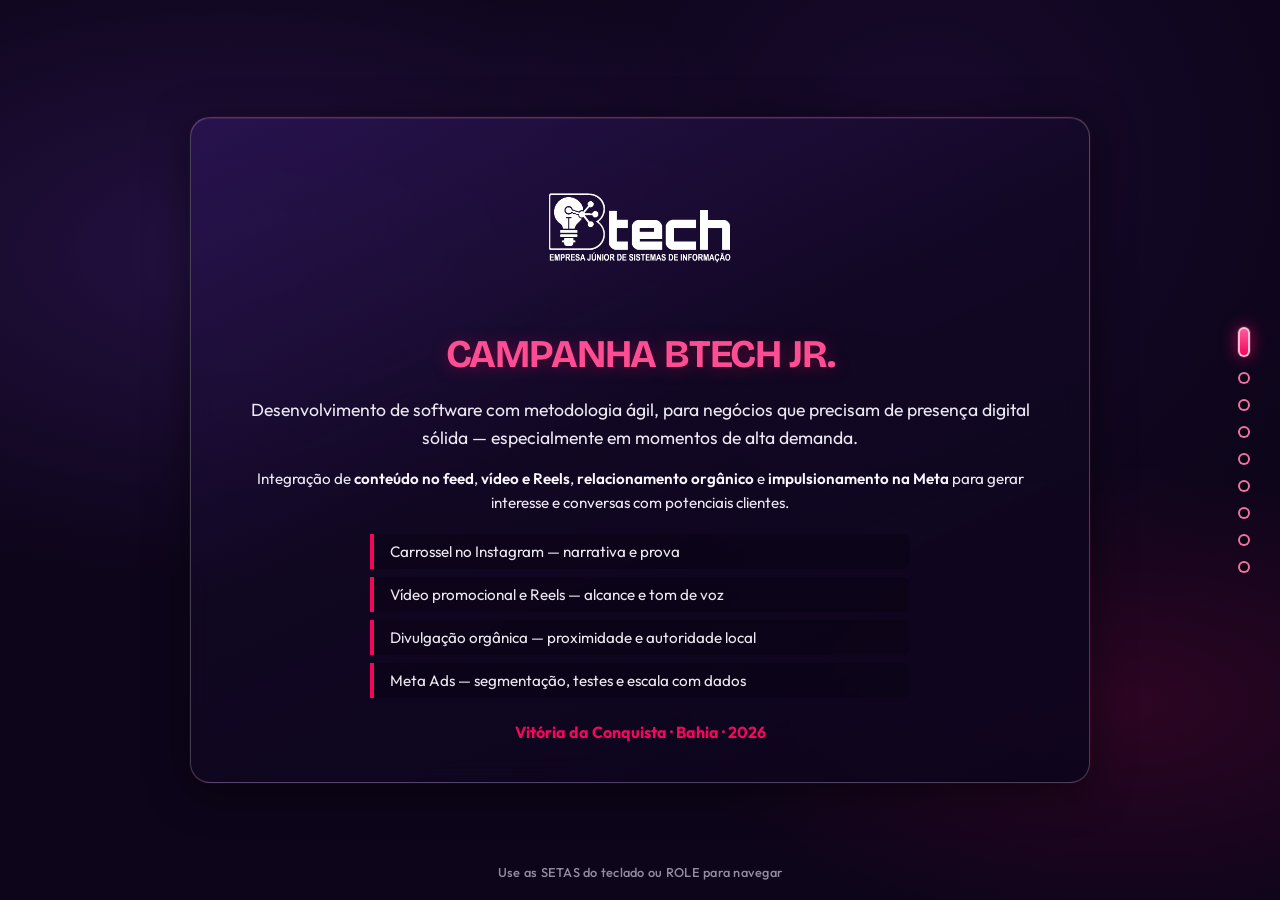
==== index.html @ 51055665 "first commit" ====
<!DOCTYPE html>
<html lang="pt-BR">
<head>
    <meta charset="UTF-8">
    <meta name="viewport" content="width=device-width, initial-scale=1.0">
    <title>BTech Jr. | Campanha Conectando Negócios</title>
    <link rel="preconnect" href="https://fonts.googleapis.com">
    <link rel="preconnect" href="https://fonts.gstatic.com" crossorigin>
    <link href="https://fonts.googleapis.com/css2?family=Bricolage+Grotesque:wght@500;600;700;800&family=Outfit:wght@400;500;600;700&display=swap" rel="stylesheet">
    <link rel="stylesheet" href="styles.css">
</head>
<body>

<div class="bg-glow"></div>

<div class="nav-dots-main" id="mainNav">
    <div class="dot-main active" onclick="goToMainSlide(0)"></div>
    <div class="dot-main" onclick="goToMainSlide(1)"></div>
    <div class="dot-main" onclick="goToMainSlide(2)"></div>
    <div class="dot-main" onclick="goToMainSlide(3)"></div>
    <div class="dot-main" onclick="goToMainSlide(4)"></div>
    <div class="dot-main" onclick="goToMainSlide(5)"></div>
    <div class="dot-main" onclick="goToMainSlide(6)"></div>
    <div class="dot-main" onclick="goToMainSlide(7)"></div>
    <div class="dot-main" onclick="goToMainSlide(8)"></div>
</div>

<div class="main-slider" id="mainSlider">
    <!-- SLIDE 1: HOME -->
    <section class="main-slide active">
        <div class="content-box" style="text-align: center;">
            <img src="images/BTech_LOGOPNG.png" style="width: 250px; margin-bottom: 30px;">
            <h1>Campanha BTech Jr.</h1>
            <p class="slide-lead" style="font-size: 1.1rem;">Desenvolvimento de software com metodologia ágil, para negócios que precisam de presença digital sólida — especialmente em momentos de alta demanda.</p>
            <p class="slide-lead" style="font-size: 0.95rem;">Integração de <strong>conteúdo no feed</strong>, <strong>vídeo e Reels</strong>, <strong>relacionamento orgânico</strong> e <strong>impulsionamento na Meta</strong> para gerar interesse e conversas com potenciais clientes.</p>
            <ul class="campaign-pillars" style="max-width: 540px; margin-left: auto; margin-right: auto;">
                <li>Carrossel no Instagram — narrativa e prova</li>
                <li>Vídeo promocional e Reels — alcance e tom de voz</li>
                <li>Divulgação orgânica — proximidade e autoridade local</li>
                <li>Meta Ads — segmentação, testes e escala com dados</li>
            </ul>
            <div style="margin-top: 24px; color: var(--primary); font-weight: bold;">
                Vitória da Conquista · Bahia · 2026
            </div>
        </div>
    </section>

    <!-- SLIDE 2: INSTAGRAM -->
    <section class="main-slide">
        <div class="content-box content-box--wide">
            <h2>Post no feed (carrossel)</h2>
            <p class="slide-lead" style="text-align: center;">Hook em <strong>data comercial</strong> (pico de acessos) + promessa de <strong>confiabilidade</strong> + CTA para bio / contato.</p>
            <div class="slide-split">
                <div class="slide-split__text">
                    <h3>Por que carrossel?</h3>
                    <p class="slide-lead" style="font-size: 0.9rem;">Educar em sequência (problema → risco → solução → prova) e aumentar tempo de permanência no post — sinal positivo para o algoritmo.</p>
                    <h3>Legenda</h3>
                    <div class="caption-scroll">
                        <p>A tecnologia deve ser uma ponte, nunca uma barreira.</p>
                        <p>No Dia das Mães, o fluxo de acessos aumenta e a expectativa dos clientes está no topo. Se o seu sistema trava ou a experiência do usuário é confusa, você não perde apenas uma venda; você perde a chance de fidelizar.</p>
                        <p>Na BTech Jr., aplicamos metodologias ágeis e tecnologias de ponta para garantir que sua plataforma seja tão sólida quanto o compromisso que você tem com seus clientes.</p>
                        <p>Não espere o &quot;erro 404&quot; acontecer para pensar na sua infraestrutura. O momento de escalar é agora.</p>
                        <p>Clique no link da nossa bio e descubra como podemos levar sua empresa para o próximo nível.</p>
                    </div>
                    <div class="hashtags">
                        <span class="hashtag">#BTechJr</span>
                        <span class="hashtag">#DiaDasMães</span>
                        <span class="hashtag">#DesenvolvimentoDeSoftware</span>
                        <span class="hashtag">#TechBahia</span>
                        <span class="hashtag">#Inovação</span>
                        <span class="hashtag">#SoftwareEngineering</span>
                        <span class="hashtag">#VitoriaDaConquista</span>
                        <span class="hashtag">#TI</span>
                        <span class="hashtag">#MobileDevelopment</span>
                    </div>
                </div>
                <div class="slide-split__mock">
                    <div class="insta-container">
                        <div class="insta-header">
                            <div class="insta-avatar">
                                <img class="insta-avatar__image" src="images/BTech_avatar.png" alt="BTech avatar">
                            </div> btechjr
                        </div>
                        <div class="insta-carousel" id="instaCarousel" aria-roledescription="carrossel">
                            <div class="insta-slides" id="instaSlides">
                                <div class="insta-slide">
                                    <img class="insta-slide__image" src="images/btech_post_1.png" alt="Post 1" draggable="false">
                                </div>
                                <div class="insta-slide">
                                    <img class="insta-slide__image" src="images/btech_post_2.png" alt="Post 2" draggable="false">
                                </div>
                                <div class="insta-slide">
                                    <img class="insta-slide__image" src="images/btech_post_3.png" alt="Post 3" draggable="false">
                                </div>
                                <div class="insta-slide">
                                    <img class="insta-slide__image" src="images/btech_post_4.png" alt="Post 4" draggable="false">
                                </div>
                            </div>
                        </div>
                        <div class="insta-dots" id="instaDots">
                            <div class="insta-dot active"></div>
                            <div class="insta-dot"></div>
                            <div class="insta-dot"></div>
                            <div class="insta-dot"></div>
                        </div>
                        <div class="insta-footer">
                            <strong>btechjr_</strong> A tecnologia deve ser uma ponte... <button type="button" class="btn-read-more">Ler mais</button>
                        </div>
                    </div>
                </div>
            </div>
        </div>
    </section>

    <!-- SLIDE 3: VÍDEO + REELS (estratégia) -->
    <section class="main-slide">
        <div class="content-box content-box--wide">
            <h2>Vídeo promocional e Reels</h2>
            <p class="slide-lead" style="text-align: center;">No dia a dia da campanha costuma ser <strong>uma peça ou outra</strong> por vez — mas as duas conversam com o mesmo posicionamento: vídeo institucional para <strong>alcance e credibilidade</strong>; Reels para <strong>descoberta e tom humano</strong> no feed. Abaixo, formato e produção; o <strong>roteiro cena a cena da peça em vídeo</strong> está nos dois slides seguintes.</p>
            <div class="grid-cards">
                <div class="tech-card">
                    <span class="label">Vídeo (peça)</span>
                    <p><strong>Objetivo:</strong> alcançar potenciais clientes e gerar interesse. Cortes rápidos (15–45s), VO claro, tom profissional. <strong>Formatos:</strong> 9:16 (Reels/TikTok) ou horizontal para anúncios e In-Stream na Meta — mesma narrativa, adaptada ao canal.</p>
                </div>
                <div class="tech-card">
                    <span class="label">Áudio (peça)</span>
                    <p>Trilha lo-fi ou futurista em volume baixo; <strong>legendas queimadas</strong> (boa parte da audiência assiste sem som).</p>
                </div>
                <div class="tech-card">
                    <span class="label">Reels (orgânico)</span>
                    <p><strong>Objetivo:</strong> descontração, prova social e algoritmo. Pautas: &quot;3 sinais de que seu site precisa de manutenção&quot;, &quot;POV: você pediu um MVP na EJ&quot;, antes/depois (com autorização). Celular, boa luz, cortes a cada 1–2s, texto na tela; CTA: &quot;comenta SITE&quot; ou link na bio.</p>
                </div>
                <div class="tech-card">
                    <span class="label">Inspirações (ritmo e edição)</span>
                    <p class="link-ref__list" style="margin: 0;">
                        <a class="link-ref" href="https://vt.tiktok.com/ZS9mdr1Pt/">https://vt.tiktok.com/ZS9mdr1Pt/</a> ·
                        <a class="link-ref" href="https://vt.tiktok.com/ZS9mdTunR/">https://vt.tiktok.com/ZS9mdTunR/</a> ·
                        <a class="link-ref" href="https://vt.tiktok.com/ZS9mdfmhP/">https://vt.tiktok.com/ZS9mdfmhP/</a> ·
                        <a class="link-ref" href="https://vt.tiktok.com/ZS9mdFJj8/">https://vt.tiktok.com/ZS9mdFJj8/</a>
                    </p>
                </div>
            </div>
        </div>
    </section>

    <!-- SLIDE 4: ROTEIRO VÍDEO — PARTE 1 -->
    <section class="main-slide">
        <div class="content-box content-box--wide">
            <h2>Roteiro do vídeo promocional</h2>
            <p class="slide-lead" style="text-align: center;">Parte 1 de 2 — <strong>narração (VO)</strong> e <strong>direção de imagem</strong> por cena.</p>
            <h3>Abertura à proposta</h3>
            <div class="script-list">
                <div class="script-step"><strong>Inspiração</strong> <em>VO:</em> &quot;Todo grande negócio começa com uma boa ideia.&quot; — <em>Imagem:</em> momento de inspiração; trabalho manual sendo realizado (papel, rabiscos, gestos de planejamento).</div>
                <div class="script-step"><strong>Execução e base técnica</strong> <em>VO:</em> &quot;O segredo para o sucesso está na execução, na arquitetura da informação e na qualidade do código que sustenta a sua aplicação.&quot; — <em>Imagem:</em> ambiente de trabalho moderno e claro, com elemento digital que sugere o surgimento de um grande projeto (wireframe, diagrama ou interface em evolução).</div>
                <div class="script-step"><strong>Proposta BTech Jr. (VO)</strong> &quot;Na BTech Jr., ajudamos a transformar projetos complexos em soluções digitais simples, escaláveis e de alta performance.&quot;</div>
                <div class="script-step"><strong>Proposta BTech Jr. (imagem)</strong> Foco em tecnologia e estrutura de software: código limpo, organizado e estruturado em tela de computador atual; sensação de robustez e segurança. Mostrar site, lojinha virtual ou projeto realizado pela empresa; em seguida, metáfora de &quot;descomplicar&quot; — notebook com sistema interativo, gráficos limpos e fáceis de usar.</div>
                <div class="script-step"><strong>Processo e equipe</strong> <em>VO:</em> &quot;Desde o planejamento estratégico e definição da arquitetura até a fase de testes contínuos,&quot; — <em>Imagem:</em> equipe em ambiente colaborativo (escritório ou espaço de inovação), sorrindo; reunião de planejamento e alinhamento.</div>
            </div>
        </div>
    </section>

    <!-- SLIDE 5: ROTEIRO VÍDEO — PARTE 2 -->
    <section class="main-slide">
        <div class="content-box content-box--wide">
            <h2>Roteiro do vídeo promocional</h2>
            <p class="slide-lead" style="text-align: center;">Parte 2 de 2 — <strong>multiplataforma, CTA e legenda</strong> para publicação.</p>
            <h3>Fechamento</h3>
            <div class="script-list">
                <div class="script-step"><strong>Multiplataforma</strong> <em>VO:</em> &quot;Nossa equipe está preparada para garantir que seu projeto funcione perfeitamente em múltiplos dispositivos.&quot; — <em>Imagem:</em> notebook, tablet e smartphone lado a lado, com o mesmo aplicativo, design limpo e adaptado a cada tela.</div>
                <div class="script-step"><strong>Urgência e convite</strong> <em>VO:</em> &quot;O futuro do seu negócio não pode esperar! Dê o próximo passo rumo à inovação e otimize sua gestão.&quot; — <em>Imagem:</em> equipe reunida chamando o público (olhar para câmera, gesto de convite).</div>
                <div class="script-step"><strong>CTA final</strong> <em>VO:</em> &quot;Clique em Saiba Mais e fale com a BTech Jr. hoje mesmo!&quot; — <em>Imagem:</em> logo BTech Jr. em transição enquanto a imagem da equipe sai em fade.</div>
            </div>
            <h3>Legenda (postagem do vídeo)</h3>
            <div class="caption-scroll">
                <p>Dê o próximo passo rumo à inovação. Entre em contato com a gente pelo Direct ou clique em Saiba Mais e faça seu orçamento sem compromisso!</p>
                <p><strong>BTech Jr.</strong> — Soluções em Sistemas de Informação que impulsionam o seu negócio.</p>
            </div>
        </div>
    </section>

    <!-- SLIDE 6: DIVULGAÇÃO SEM INVESTIMENTO -->
    <section class="main-slide">
        <div class="content-box content-box--wide">
            <h2>Divulgação sem mídia paga</h2>
            <p class="slide-lead" style="text-align: center;">Foco em <strong>consistência</strong>, <strong>relacionamento</strong> e <strong>autoridade local</strong> — canais que a EJ já controla.</p>
            <div class="grid-cards">
                <div class="tech-card">
                    <span class="label">Instagram &amp; WhatsApp</span>
                    <p>Stories diários (bastidores, dúvidas, enquetes). Lista de transmissão ou grupo de clientes potenciais com opt-in. Resposta rápida no WhatsApp da EJ.</p>
                </div>
                <div class="tech-card">
                    <span class="label">Parcerias</span>
                    <p>Sebrae, incubadoras, professores, comunidades tech (Discord/Meetups). Indicação cruzada com outras EJs não concorrentes.</p>
                </div>
                <div class="tech-card">
                    <span class="label">Prova + SEO local</span>
                    <p>Cases com métricas (tempo de carregamento, conversão). Google Perfil de Empresa com fotos, serviços e link. Artigo no Medium/LinkedIn com problema→solução.</p>
                </div>
                <div class="tech-card">
                    <span class="label">Outbound leve</span>
                    <p>DM ou e-mail personalizado para negócios locais com site desatualizado — uma linha de dor + convite para diagnóstico gratuito de 15 minutos (limite de vagas).</p>
                </div>
            </div>
        </div>
    </section>

    <!-- SLIDE 7: TRÁFEGO PAGO (META) — PLANEJAMENTO -->
    <section class="main-slide">
        <div class="content-box content-box--wide">
            <h2>Tráfego pago — Meta Ads</h2>
            <p class="slide-lead" style="text-align: center;">Parte 1 de 2 · Plataforma: <strong>Meta</strong> (Facebook + Instagram) por segmentação fina e hábito de donos de negócio consumirem rede social.</p>
            <h3>Quem, o quê e quanto investir</h3>
            <div class="meta-kpi-row">
                <div class="tech-card">
                    <span class="label">Público-alvo</span>
                    <p>Empresários, empreendedores e empresas que precisam fortalecer presença digital (com ou sem site). <strong>Idade:</strong> 23–55 anos (teste A com 25–40). <strong>Geo:</strong> Bahia, prioridade Vitória da Conquista + raio de 40 km.</p>
                </div>
                <div class="tech-card">
                    <span class="label">Objetivo no Meta Ads Manager</span>
                    <p><strong>Escolha principal desta campanha:</strong> objetivo <strong>Leads</strong> — formulário instantâneo da Meta ou lead ads equivalente, para captar contato dentro do ecossistema e medir CPL com clareza.</p>
                    <p style="margin-top: 0.65rem;"><strong>Teste complementar (opcional):</strong> duplicar o conjunto com objetivo <strong>Tráfego</strong> apontando para WhatsApp ou página de destino, comparando custo por conversa iniciada vs. CPL do formulário.</p>
                </div>
                <div class="tech-card">
                    <span class="label">Segmentação</span>
                    <p>Interesses: empreendedorismo, pequenas empresas, marketing digital, gestão empresarial. Comportamentos: engajamento com negócios, tecnologia ou compras online (refinar após 1ª leva de dados).</p>
                </div>
                <div class="tech-card">
                    <span class="label">Investimento</span>
                    <p>Fase de aprendizado: <strong>R$ 10 a R$ 20/dia</strong> (7–14 dias). Depois, realocar verba para o anúncio/plano de público vencedor.</p>
                </div>
            </div>
        </div>
    </section>

    <!-- SLIDE 8: TRÁFEGO PAGO (META) — MÉTRICAS E COPY -->
    <section class="main-slide">
        <div class="content-box content-box--wide">
            <h2>Tráfego pago — Meta Ads</h2>
            <p class="slide-lead" style="text-align: center;">Parte 2 de 2 · <strong>Mensuração</strong>, <strong>otimização</strong> e <strong>testes de anúncio</strong>.</p>
            <h3>Acompanhamento e ajuste</h3>
            <div class="meta-kpi-row">
                <div class="tech-card">
                    <span class="label">Métricas</span>
                    <p><strong>CPL</strong> e <strong>taxa de conversão</strong> do lead · <strong>CPC</strong> (faixa típica R$ 0,40–6,00 conforme leilão) · <strong>CTR</strong> · <strong>CPM</strong> (R$ 8–50) · Frequência · Qualidade do ranking.</p>
                </div>
                <div class="tech-card">
                    <span class="label">Otimização</span>
                    <p>Teste <strong>A/B</strong> de criativo e primeira linha de texto; duplicar conjuntos com uma variável por vez; pausar combinações com CPL acima da meta.</p>
                </div>
            </div>
            <h3>Anúncios A/B (copy)</h3>
            <div class="ab-grid">
                <div class="ab-box">
                    <h3>Versão A</h3>
                    <p>Sua empresa ainda não tem site?<br>Você pode estar perdendo clientes todos os dias.<br>Fale com a gente e leve seu negócio para o digital.</p>
                </div>
                <div class="ab-box">
                    <h3>Versão B</h3>
                    <p>Tenha um site profissional e aumente suas vendas.<br>Atraia mais clientes e fortaleça sua empresa online.<br>Clique e fale com um especialista.</p>
                </div>
            </div>
        </div>
    </section>

    <!-- SLIDE 9: FECHAMENTO -->
    <section class="main-slide">
        <div class="content-box content-box--wide" style="text-align: center;">
            <h2>Por que este plano impulsiona a BTech Jr.</h2>
            <p class="slide-lead" style="max-width: 640px; margin-left: auto; margin-right: auto;">A BTech Jr. precisa <strong>aparecer para quem contrata software</strong> e <strong>transformar interesse em conversa comercial</strong>. Este planejamento integra os canais para que a divulgação não fique solta — cada peça reforça a outra até o funil de vendas.</p>
            <div class="grid-cards" style="margin-top: 8px; text-align: left;">
                <div class="tech-card">
                    <span class="label">Marca e confiança</span>
                    <p>O carrossel educa sobre dor real (picos de demanda, sistemas estáveis) e posiciona a BTech Jr. como quem entende operação — <strong>autoridade</strong> antes do orçamento.</p>
                </div>
                <div class="tech-card">
                    <span class="label">Alcance e frequência</span>
                    <p>Vídeo e Reels ampliam descoberta e humanizam a equipe; o orgânico mantém a marca <strong>visível entre impulsionamentos</strong>, sem depender só de mídia paga.</p>
                </div>
                <div class="tech-card">
                    <span class="label">Público certo</span>
                    <p>A Meta entrega a mensagem a <strong>empreendedores e negócios</strong> na Bahia e na região, com segmentação e teste A/B — menos dispersão, mais gente com perfil de compra.</p>
                </div>
                <div class="tech-card">
                    <span class="label">Resultado mensurável</span>
                    <p>Objetivo de anúncio, verba de teste e métricas (CPL, CPC, CTR, CPM) permitem <strong>ver o que gera lead</strong>, cortar o que não performa e <strong>reinvestir no que alimenta o funil de vendas</strong>.</p>
                </div>
            </div>
            <p class="slide-lead" style="max-width: 620px; margin: 20px auto 0; font-size: 0.92rem;">Em conjunto: <strong>mais exposição qualificada</strong>, mensagem coerente em todos os pontos de contato e decisões baseadas em dado — o caminho mais direto entre <strong>divulgação consistente</strong> e <strong>oportunidades que podem fechar negócio</strong> para a BTech Jr.</p>
            <div style="margin-top: 28px;">
                <button type="button" class="btn-primary" onclick="goToMainSlide(0)">Voltar ao início</button>
            </div>
        </div>
    </section>
</div>

<div class="hint">Use as SETAS do teclado ou ROLE para navegar</div>

<script src="main.js" defer></script>

</body>
</html>
---- styles.css ----
:root {
    /* Marca (solicitado) */
    --primary: #F2075D;
    --secondary: #BF0449;
    --dark-deep: #0D051A;
    --dark-surface: #230E40;
    --white: #FFFFFF;
    --gray: #262626;
    --accent-glow: rgba(242, 7, 93, 0.45);
    /* Contraste: títulos um pouco mais claros sobre fundo escuro */
    --heading-color: #ff4d94;
    --text-bright: #faf7ff;
    --text-body: rgba(250, 247, 255, 0.94);
    --text-muted: rgba(250, 247, 255, 0.78);
    --text-dim: rgba(230, 224, 245, 0.62);
    --border-subtle: rgba(255, 255, 255, 0.14);
    --border-strong: rgba(255, 255, 255, 0.22);
    --border-accent: rgba(242, 7, 93, 0.55);
    --surface-panel: rgba(18, 8, 36, 0.78);
    --surface-card: rgba(10, 4, 22, 0.58);
    --font-display: "Bricolage Grotesque", system-ui, sans-serif;
    --font-body: "Outfit", system-ui, sans-serif;
    --font-ui: system-ui, -apple-system, "Segoe UI", Roboto, sans-serif;
}

* {
    margin: 0;
    padding: 0;
    box-sizing: border-box;
}

body {
    font-family: var(--font-body);
    font-weight: 400;
    font-feature-settings: "kern" 1, "liga" 1;
    background-color: var(--dark-deep);
    color: var(--text-body);
    overflow: hidden; /* Fixa a tela para o slider */
}

/* --- Background Animado --- */
.bg-glow {
    position: fixed;
    top: 0; left: 0; width: 100%; height: 100%;
    background:
        radial-gradient(ellipse 90% 70% at 18% 28%, rgba(55, 26, 98, 0.55) 0%, transparent 52%),
        radial-gradient(ellipse 75% 55% at 88% 78%, rgba(242, 7, 93, 0.14) 0%, transparent 48%),
        radial-gradient(circle at 72% 18%, rgba(35, 14, 64, 0.5) 0%, transparent 38%),
        var(--dark-deep);
    z-index: -1;
}

/* --- Estrutura do Slider Principal --- */
.main-slider {
    height: 100vh;
    width: 100%;
    display: flex;
    transition: transform 0.8s cubic-bezier(0.85, 0, 0.15, 1);
}

.main-slide {
    min-width: 100%;
    height: 100vh;
    display: flex;
    align-items: center;
    justify-content: center;
    padding: 40px;
    position: relative;
}

/* --- Navegação Lateral --- */
.nav-dots-main {
    position: fixed;
    right: 30px;
    top: 50%;
    transform: translateY(-50%);
    display: flex;
    flex-direction: column;
    gap: 15px;
    z-index: 100;
}

.dot-main {
    width: 12px;
    height: 12px;
    border: 2px solid rgba(255, 119, 176, 0.95);
    background: rgba(0, 0, 0, 0.35);
    border-radius: 50%;
    cursor: pointer;
    transition:
        transform 0.3s cubic-bezier(0.22, 1, 0.36, 1),
        box-shadow 0.3s ease,
        background 0.3s ease,
        border-color 0.3s ease,
        height 0.3s ease,
        border-radius 0.3s ease;
    box-shadow: 0 0 0 1px rgba(0, 0, 0, 0.4);
}

.dot-main:hover {
    transform: scale(1.2);
    border-color: rgba(255, 200, 220, 1);
    box-shadow: 0 0 14px rgba(242, 7, 93, 0.45);
}

.dot-main.active {
    background: linear-gradient(180deg, #ff5a9e 0%, var(--primary) 100%);
    border-color: rgba(255, 200, 220, 0.95);
    box-shadow: 0 0 16px rgba(242, 7, 93, 0.75), 0 0 0 1px rgba(255, 255, 255, 0.15);
    height: 30px;
    border-radius: 10px;
}

/* --- Estilização de Conteúdo --- */
.content-box {
    background: linear-gradient(
        155deg,
        rgba(42, 20, 82, 0.88) 0%,
        var(--surface-panel) 45%,
        rgba(12, 5, 28, 0.9) 100%
    );
    backdrop-filter: blur(14px);
    -webkit-backdrop-filter: blur(14px);
    padding: 40px;
    border-radius: 20px;
    border: 1px solid var(--border-strong);
    box-shadow:
        0 8px 40px rgba(0, 0, 0, 0.5),
        inset 0 1px 0 rgba(255, 255, 255, 0.08),
        0 0 0 1px rgba(242, 7, 93, 0.12);
    max-width: 900px;
    width: 100%;
    opacity: 0;
    transform: translateY(30px);
    transition:
        opacity 0.6s 0.35s ease-out,
        transform 0.65s 0.35s cubic-bezier(0.22, 1, 0.36, 1),
        box-shadow 0.3s ease,
        border-color 0.3s ease;
}

.main-slide.active .content-box:hover {
    border-color: rgba(255, 255, 255, 0.28);
    box-shadow:
        0 12px 48px rgba(0, 0, 0, 0.55),
        inset 0 1px 0 rgba(255, 255, 255, 0.1),
        0 0 0 1px rgba(242, 7, 93, 0.22);
}

.main-slide.active .content-box {
    opacity: 1;
    transform: translateY(0);
}

/* --- Animações: entrada ao ativar o slide + vida nos hovers --- */
@keyframes revealUp {
    from {
        opacity: 0;
        transform: translateY(18px);
    }
    to {
        opacity: 1;
        transform: translateY(0);
    }
}

@keyframes revealTitle {
    from {
        opacity: 0;
        transform: translateY(14px) scale(0.98);
    }
    to {
        opacity: 1;
        transform: translateY(0) scale(1);
    }
}

@keyframes revealPop {
    from {
        opacity: 0;
        transform: translateY(20px) scale(0.94);
    }
    to {
        opacity: 1;
        transform: translateY(0) scale(1);
    }
}

.main-slide.active .content-box > h1,
.main-slide.active .content-box > h2 {
    animation: revealTitle 0.65s cubic-bezier(0.22, 1, 0.36, 1) both;
    animation-delay: 0.06s;
}

.main-slide.active .content-box > p,
.main-slide.active .content-box > ul {
    animation: revealUp 0.58s cubic-bezier(0.22, 1, 0.36, 1) both;
}

.main-slide.active .content-box > img:first-child {
    animation: revealPop 0.72s cubic-bezier(0.22, 1, 0.36, 1) both;
    animation-delay: 0.04s;
}

.main-slide.active .content-box > *:nth-child(1):not(h1):not(h2):not(img) { animation-delay: 0.1s; }
.main-slide.active .content-box > *:nth-child(2):not(h1):not(h2):not(img) { animation-delay: 0.16s; }
.main-slide.active .content-box > *:nth-child(3):not(h1):not(h2):not(img) { animation-delay: 0.22s; }
.main-slide.active .content-box > *:nth-child(4) { animation-delay: 0.28s; }
.main-slide.active .content-box > *:nth-child(5) { animation-delay: 0.34s; }
.main-slide.active .content-box > *:nth-child(6) { animation-delay: 0.4s; }
.main-slide.active .content-box > *:nth-child(7) { animation-delay: 0.46s; }
.main-slide.active .content-box > *:nth-child(8) { animation-delay: 0.52s; }

.main-slide.active .content-box > h3 {
    animation: revealUp 0.52s cubic-bezier(0.22, 1, 0.36, 1) both;
    animation-delay: 0.36s;
}

.main-slide.active .grid-cards .tech-card,
.main-slide.active .meta-kpi-row .tech-card {
    animation: revealUp 0.52s cubic-bezier(0.22, 1, 0.36, 1) both;
}

.main-slide.active .grid-cards .tech-card:nth-child(1),
.main-slide.active .meta-kpi-row .tech-card:nth-child(1) { animation-delay: 0.2s; }
.main-slide.active .grid-cards .tech-card:nth-child(2),
.main-slide.active .meta-kpi-row .tech-card:nth-child(2) { animation-delay: 0.26s; }
.main-slide.active .grid-cards .tech-card:nth-child(3),
.main-slide.active .meta-kpi-row .tech-card:nth-child(3) { animation-delay: 0.32s; }
.main-slide.active .grid-cards .tech-card:nth-child(4),
.main-slide.active .meta-kpi-row .tech-card:nth-child(4) { animation-delay: 0.38s; }
.main-slide.active .grid-cards .tech-card:nth-child(5),
.main-slide.active .meta-kpi-row .tech-card:nth-child(5) { animation-delay: 0.44s; }
.main-slide.active .grid-cards .tech-card:nth-child(6),
.main-slide.active .meta-kpi-row .tech-card:nth-child(6) { animation-delay: 0.5s; }

.main-slide.active .ab-grid .ab-box {
    animation: revealUp 0.52s cubic-bezier(0.22, 1, 0.36, 1) both;
}

.main-slide.active .ab-grid .ab-box:nth-child(1) { animation-delay: 0.24s; }
.main-slide.active .ab-grid .ab-box:nth-child(2) { animation-delay: 0.32s; }

.main-slide.active .script-list .script-step {
    animation: revealUp 0.48s cubic-bezier(0.22, 1, 0.36, 1) both;
}

.main-slide.active .script-list .script-step:nth-child(1) { animation-delay: 0.18s; }
.main-slide.active .script-list .script-step:nth-child(2) { animation-delay: 0.24s; }
.main-slide.active .script-list .script-step:nth-child(3) { animation-delay: 0.3s; }
.main-slide.active .script-list .script-step:nth-child(4) { animation-delay: 0.36s; }
.main-slide.active .script-list .script-step:nth-child(5) { animation-delay: 0.42s; }
.main-slide.active .script-list .script-step:nth-child(6) { animation-delay: 0.48s; }
.main-slide.active .script-list .script-step:nth-child(7) { animation-delay: 0.54s; }
.main-slide.active .script-list .script-step:nth-child(8) { animation-delay: 0.6s; }
.main-slide.active .script-list .script-step:nth-child(9) { animation-delay: 0.66s; }
.main-slide.active .script-list .script-step:nth-child(10) { animation-delay: 0.72s; }

.main-slide.active .campaign-pillars li {
    animation: revealUp 0.5s cubic-bezier(0.22, 1, 0.36, 1) both;
}

.main-slide.active .campaign-pillars li:nth-child(1) { animation-delay: 0.14s; }
.main-slide.active .campaign-pillars li:nth-child(2) { animation-delay: 0.2s; }
.main-slide.active .campaign-pillars li:nth-child(3) { animation-delay: 0.26s; }
.main-slide.active .campaign-pillars li:nth-child(4) { animation-delay: 0.32s; }

.main-slide.active .slide-split__text > * {
    animation: revealUp 0.52s cubic-bezier(0.22, 1, 0.36, 1) both;
}

.main-slide.active .slide-split__text > *:nth-child(1) { animation-delay: 0.12s; }
.main-slide.active .slide-split__text > *:nth-child(2) { animation-delay: 0.18s; }
.main-slide.active .slide-split__text > *:nth-child(3) { animation-delay: 0.24s; }
.main-slide.active .slide-split__text > *:nth-child(4) { animation-delay: 0.3s; }
.main-slide.active .slide-split__text > *:nth-child(5) { animation-delay: 0.36s; }

.main-slide.active .slide-split__mock .insta-container {
    animation: revealPop 0.75s cubic-bezier(0.22, 1, 0.36, 1) both;
    animation-delay: 0.2s;
}

.main-slide.active .btn-primary {
    animation: revealUp 0.55s cubic-bezier(0.22, 1, 0.36, 1) both;
    animation-delay: 0.35s;
}

h1, h2 {
    font-family: var(--font-display);
    font-weight: 700;
    color: var(--heading-color);
    text-transform: uppercase;
    margin-bottom: 20px;
    font-size: clamp(1.65rem, 4vw, 2.45rem);
    letter-spacing: -0.03em;
    line-height: 1.12;
    text-shadow: 0 2px 16px rgba(242, 7, 93, 0.35), 0 1px 0 rgba(0, 0, 0, 0.45);
}

h3 {
    font-family: var(--font-body);
    color: var(--text-bright);
    font-size: 1.05rem;
    font-weight: 600;
    margin: 1rem 0 0.5rem;
    text-transform: none;
    letter-spacing: 0.01em;
}

.content-box--wide {
    max-width: 1100px;
}

.slide-lead {
    font-size: 1.05rem;
    line-height: 1.55;
    color: var(--text-body);
    margin-bottom: 1rem;
}

.slide-lead strong {
    color: var(--text-bright);
    font-weight: 600;
}

.campaign-pillars {
    list-style: none;
    margin-top: 1.25rem;
    text-align: left;
}

.campaign-pillars li {
    padding: 0.5rem 0 0.5rem 1rem;
    border-left: 4px solid var(--primary);
    margin-bottom: 0.5rem;
    font-size: 0.95rem;
    color: var(--text-body);
    background: rgba(0, 0, 0, 0.2);
    border-radius: 0 8px 8px 0;
    transition:
        transform 0.3s cubic-bezier(0.22, 1, 0.36, 1),
        padding-left 0.3s ease,
        background 0.3s ease,
        box-shadow 0.3s ease;
}

.campaign-pillars li:hover {
    transform: translateX(6px);
    padding-left: 1.15rem;
    background: rgba(242, 7, 93, 0.12);
    box-shadow: 0 4px 18px rgba(0, 0, 0, 0.25);
}

.slide-split {
    display: flex;
    align-items: flex-start;
    gap: 32px;
    flex-wrap: wrap;
    justify-content: center;
}

.slide-split__text {
    flex: 1 1 320px;
    min-width: 280px;
    text-align: left;
}

.slide-split__mock {
    flex: 0 0 auto;
}

.caption-scroll {
    max-height: min(48vh, 400px);
    overflow-y: auto;
    padding: 16px 18px;
    margin-top: 12px;
    background: rgba(6, 2, 16, 0.72);
    border-radius: 12px;
    border: 1px solid var(--border-strong);
    font-size: 0.88rem;
    line-height: 1.55;
    color: var(--text-bright);
    box-shadow: inset 0 0 0 1px rgba(242, 7, 93, 0.1);
    transition: border-color 0.3s ease, box-shadow 0.3s ease, background 0.3s ease;
}

.caption-scroll:hover {
    border-color: rgba(242, 7, 93, 0.4);
    box-shadow:
        inset 0 0 0 1px rgba(242, 7, 93, 0.2),
        0 0 24px rgba(242, 7, 93, 0.12);
    background: rgba(8, 3, 22, 0.82);
}

.caption-scroll p {
    margin-bottom: 0.75rem;
}

.caption-scroll p:last-child {
    margin-bottom: 0;
}

.hashtags {
    display: flex;
    flex-wrap: wrap;
    gap: 6px;
    margin-top: 12px;
}

.hashtag {
    font-size: 0.72rem;
    font-weight: 600;
    padding: 5px 9px;
    border-radius: 6px;
    background: rgba(242, 7, 93, 0.28);
    color: #ffb8d9;
    border: 1px solid rgba(242, 7, 93, 0.45);
    transition:
        transform 0.3s cubic-bezier(0.22, 1, 0.36, 1),
        background 0.3s ease,
        border-color 0.3s ease,
        box-shadow 0.3s ease;
}

.hashtag:hover {
    transform: translateY(-2px) scale(1.04);
    background: rgba(242, 7, 93, 0.42);
    border-color: rgba(255, 160, 200, 0.75);
    box-shadow: 0 4px 14px rgba(242, 7, 93, 0.25);
}

.script-list {
    text-align: left;
    margin-top: 12px;
}

.script-step {
    margin-bottom: 14px;
    padding: 10px 12px 10px 14px;
    border-left: 4px solid var(--primary);
    font-size: 0.92rem;
    line-height: 1.5;
    color: var(--text-body);
    background: rgba(0, 0, 0, 0.22);
    border-radius: 0 10px 10px 0;
    transition:
        transform 0.3s cubic-bezier(0.22, 1, 0.36, 1),
        border-left-width 0.3s ease,
        box-shadow 0.3s ease,
        background 0.3s ease;
}

.script-step:hover {
    transform: translateX(4px);
    border-left-width: 5px;
    background: rgba(242, 7, 93, 0.1);
    box-shadow: -4px 0 20px rgba(242, 7, 93, 0.12);
}

.script-step strong {
    font-family: var(--font-display);
    display: block;
    margin-bottom: 4px;
    font-size: 0.78rem;
    font-weight: 700;
    text-transform: uppercase;
    letter-spacing: 0.06em;
    color: var(--heading-color);
}

.link-ref__list {
    display: flex;
    flex-wrap: wrap;
    gap: 6px;
}

.link-ref {
    color: var(--text-muted);
    transition: color 0.3s ease, text-decoration-color 0.3s ease;
    font-size: 0.8rem;
    word-break: break-all;
}

.link-ref:hover {
    color: var(--text-bright);
    text-decoration: underline;
    text-decoration-color: rgba(242, 7, 93, 0.65);
    text-underline-offset: 3px;
}

.meta-kpi-row {
    display: grid;
    grid-template-columns: repeat(auto-fit, minmax(200px, 1fr));
    gap: 14px;
    margin-top: 14px;
}

.ab-grid {
    display: grid;
    grid-template-columns: 1fr 1fr;
    gap: 16px;
    margin-top: 16px;
}

@media (max-width: 720px) {
    .ab-grid {
        grid-template-columns: 1fr;
    }
}

.ab-box {
    padding: 16px;
    border-radius: 12px;
    background: var(--surface-card);
    border: 1px solid var(--border-strong);
    font-size: 0.88rem;
    line-height: 1.5;
    text-align: left;
    color: var(--text-body);
    box-shadow: inset 0 1px 0 rgba(255, 255, 255, 0.05);
    transition:
        transform 0.3s cubic-bezier(0.22, 1, 0.36, 1),
        box-shadow 0.3s ease,
        border-color 0.3s ease;
}

.ab-box:hover {
    transform: translateY(-4px);
    border-color: rgba(242, 7, 93, 0.45);
    box-shadow:
        inset 0 1px 0 rgba(255, 255, 255, 0.08),
        0 10px 28px rgba(0, 0, 0, 0.35),
        0 0 0 1px rgba(242, 7, 93, 0.2);
}

.ab-box h3 {
    margin-top: 0;
    color: var(--heading-color);
    font-family: var(--font-display);
    font-weight: 700;
    font-size: 0.95rem;
    text-transform: uppercase;
    letter-spacing: 0.04em;
    text-shadow: 0 1px 8px rgba(242, 7, 93, 0.3);
}

.btn-primary {
    padding: 15px 30px;
    background: linear-gradient(180deg, #ff5a9e 0%, var(--primary) 55%, var(--secondary) 100%);
    border: 1px solid rgba(255, 180, 210, 0.55);
    color: var(--text-bright);
    border-radius: 50px;
    cursor: pointer;
    font-family: var(--font-display);
    font-weight: 700;
    font-size: 0.95rem;
    letter-spacing: 0.06em;
    text-transform: uppercase;
    box-shadow: 0 4px 20px rgba(242, 7, 93, 0.45);
    transition:
        transform 0.3s cubic-bezier(0.22, 1, 0.36, 1),
        filter 0.3s ease,
        box-shadow 0.3s ease;
}

.btn-primary:hover {
    filter: brightness(1.1);
    box-shadow: 0 6px 28px rgba(242, 7, 93, 0.55);
    transform: translateY(-3px) scale(1.02);
}

.btn-primary:active {
    transform: translateY(-1px) scale(0.99);
}

/* --- Mockup Instagram Melhorado --- */
.insta-container {
    width: 320px;
    background: #fff;
    border-radius: 12px;
    overflow: hidden;
    color: #000;
    font-family: var(--font-ui);
    box-shadow: 0 25px 50px rgba(0,0,0,0.5);
    margin: 0 auto;
    transition:
        transform 0.3s cubic-bezier(0.22, 1, 0.36, 1),
        box-shadow 0.3s ease;
}

.insta-container:hover {
    transform: translateY(-6px) scale(1.02);
    box-shadow:
        0 32px 56px rgba(0, 0, 0, 0.55),
        0 0 0 1px rgba(242, 7, 93, 0.2),
        0 0 40px rgba(242, 7, 93, 0.15);
}

.insta-header {
    padding: 10px;
    display: flex;
    align-items: center;
    font-weight: 700;
    font-size: 0.9rem;
}

.insta-avatar {
    width: 32px; height: 32px;
    background: #000;
    border-radius: 50%;
    margin-right: 10px;
    overflow: hidden;
    display: flex;
    align-items: center;
    justify-content: center;
}

.insta-avatar__image {
    width: 100%;
}

.insta-carousel {
    position: relative;
    width: 100%;
    aspect-ratio: 1/1;
    overflow: hidden;
    touch-action: none;
    cursor: grab;
    user-select: none;
    -webkit-user-drag: none;
}

.insta-carousel:active {
    cursor: grabbing;
}

.insta-slides {
    display: flex;
    height: 100%;
    transition: transform 0.3s ease;
}

.insta-slides.is-dragging {
    transition: none;
}

.insta-slide {
    min-width: 100%;
    height: 100%;
    background: #f0f0f0;
    display: flex;
    align-items: center;
    justify-content: center;
    font-size: 0.8rem;
    text-align: center;
    padding: 20px 5px;
}

.insta-slide__image {
    width: 100%;
    filter: brightness(2);
}

.insta-dots {
    display: flex;
    justify-content: center;
    gap: 5px;
    padding: 0 0 5px;
    background: #fff;
}

.insta-dot {
    width: 6px; height: 6px;
    background: #ccc;
    border-radius: 50%;
    transition: transform 0.3s ease, background 0.3s ease, box-shadow 0.3s ease;
    cursor: pointer;
}

.insta-dot:hover {
    transform: scale(1.35);
    background: #aaa;
    box-shadow: 0 0 0 2px rgba(0, 149, 246, 0.35);
}

.insta-dot.active {
    background: #0095f6;
}

.insta-footer {
    padding: 10px;
    font-size: 0.85rem;
}

.btn-read-more {
    color: #8e8e8e;
    cursor: pointer;
    font-weight: 500;
    border: none;
    background: none;
    transition: color 0.3s ease, transform 0.3s ease;
}

.btn-read-more:hover {
    color: #0095f6;
    transform: translateX(2px);
}

/* --- Grid de Cards --- */
.grid-cards {
    display: grid;
    grid-template-columns: 1fr 1fr;
    gap: 20px;
    margin-top: 20px;
}

.tech-card {
    background: var(--surface-card);
    padding: 20px;
    border-radius: 12px;
    border: 1px solid var(--border-subtle);
    border-left: 4px solid var(--primary);
    box-shadow: inset 0 1px 0 rgba(255, 255, 255, 0.04);
    transition:
        transform 0.3s cubic-bezier(0.22, 1, 0.36, 1),
        box-shadow 0.3s ease,
        border-color 0.3s ease,
        background 0.3s ease;
}

.tech-card:hover {
    transform: translateY(-5px);
    border-color: rgba(255, 255, 255, 0.2);
    background: rgba(16, 8, 36, 0.72);
    box-shadow:
        inset 0 1px 0 rgba(255, 255, 255, 0.07),
        0 14px 32px rgba(0, 0, 0, 0.38),
        0 0 0 1px rgba(242, 7, 93, 0.25);
}

.tech-card .label {
    display: block;
    margin-bottom: 0.45rem;
}

.tech-card p {
    color: var(--text-body);
    margin: 0;
}

.tech-card p:not(:last-child) {
    margin-bottom: 0.35rem;
}

.tech-card strong {
    color: var(--text-bright);
    font-weight: 600;
}

.label {
    font-family: var(--font-display);
    color: #ffb3d6;
    font-weight: 600;
    font-size: 0.72rem;
    text-transform: uppercase;
    letter-spacing: 0.1em;
}

/* --- Botões de Navegação Teclado --- */
.hint {
    position: fixed;
    bottom: 20px;
    left: 50%;
    transform: translateX(-50%);
    font-family: var(--font-body);
    font-size: 0.8rem;
    font-weight: 500;
    letter-spacing: 0.02em;
    color: var(--text-dim);
    transition: color 0.3s ease, opacity 0.3s ease;
}

.hint:hover {
    color: var(--text-muted);
}

@media (prefers-reduced-motion: reduce) {
    .main-slide.active .content-box > h1,
    .main-slide.active .content-box > h2,
    .main-slide.active .content-box > p,
    .main-slide.active .content-box > ul,
    .main-slide.active .content-box > img:first-child,
    .main-slide.active .content-box > h3,
    .main-slide.active .grid-cards .tech-card,
    .main-slide.active .meta-kpi-row .tech-card,
    .main-slide.active .ab-grid .ab-box,
    .main-slide.active .script-list .script-step,
    .main-slide.active .campaign-pillars li,
    .main-slide.active .slide-split__text > *,
    .main-slide.active .slide-split__mock .insta-container,
    .main-slide.active .btn-primary {
        animation: none !important;
    }

    .content-box,
    .tech-card,
    .ab-box,
    .hashtag,
    .script-step,
    .campaign-pillars li,
    .insta-container,
    .btn-primary,
    .dot-main,
    .insta-dot {
        transition-duration: 0.01ms !important;
    }

    .tech-card:hover,
    .ab-box:hover,
    .hashtag:hover,
    .script-step:hover,
    .campaign-pillars li:hover,
    .insta-container:hover,
    .btn-primary:hover,
    .dot-main:hover,
    .main-slide.active .content-box:hover {
        transform: none !important;
    }
}
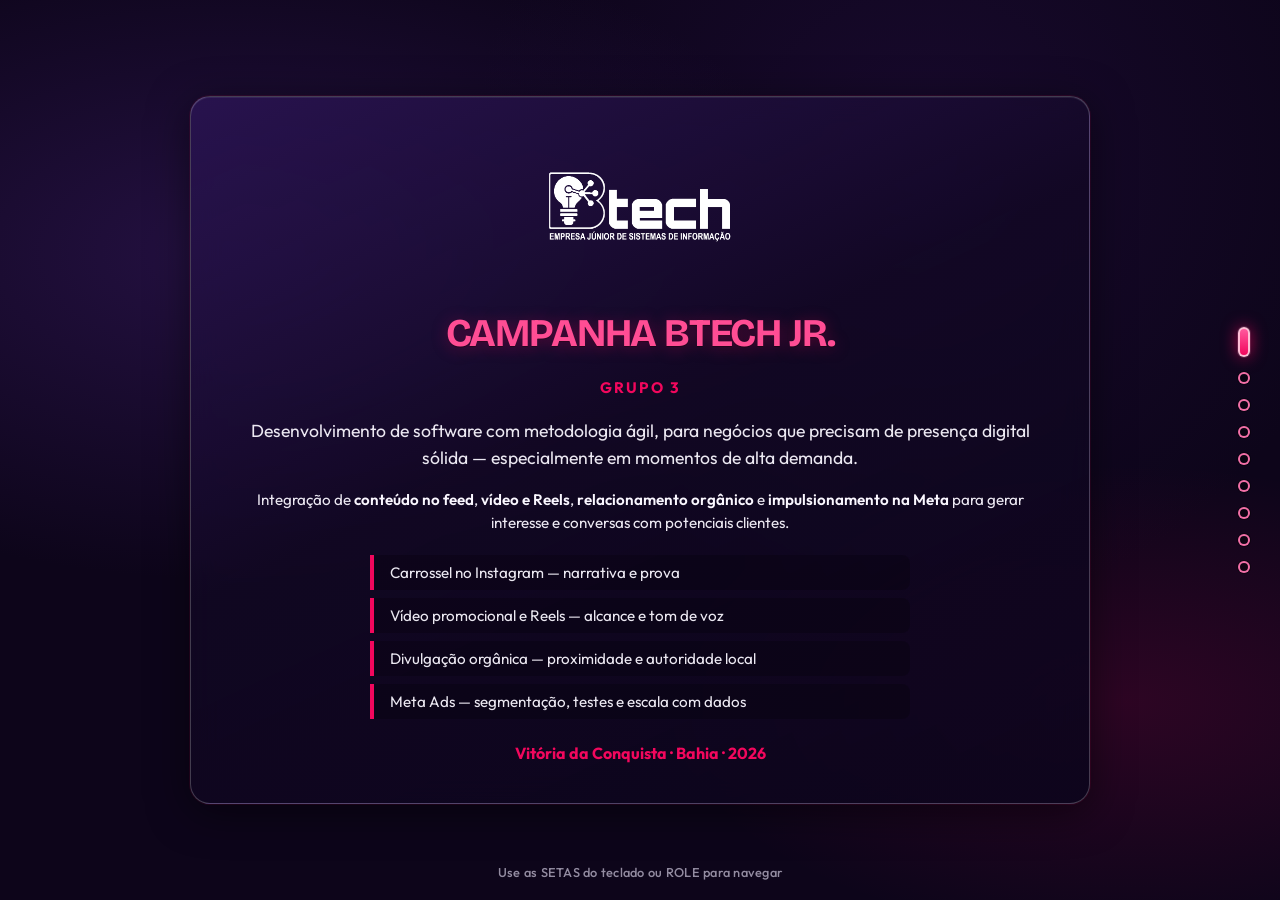
==== commit 7ac3b79e: "specifies group in first slide" ====
--- a/index.html
+++ b/index.html
@@ -31,6 +31,7 @@
         <div class="content-box" style="text-align: center;">
             <img src="images/BTech_LOGOPNG.png" style="width: 250px; margin-bottom: 30px;">
             <h1>Campanha BTech Jr.</h1>
+            <p class="slide-lead" style="font-size: 0.95rem; font-weight: 700; letter-spacing: 0.14em; text-transform: uppercase; color: var(--primary); margin-top: 4px; margin-bottom: 18px;">Grupo 3</p>
             <p class="slide-lead" style="font-size: 1.1rem;">Desenvolvimento de software com metodologia ágil, para negócios que precisam de presença digital sólida — especialmente em momentos de alta demanda.</p>
             <p class="slide-lead" style="font-size: 0.95rem;">Integração de <strong>conteúdo no feed</strong>, <strong>vídeo e Reels</strong>, <strong>relacionamento orgânico</strong> e <strong>impulsionamento na Meta</strong> para gerar interesse e conversas com potenciais clientes.</p>
             <ul class="campaign-pillars" style="max-width: 540px; margin-left: auto; margin-right: auto;">
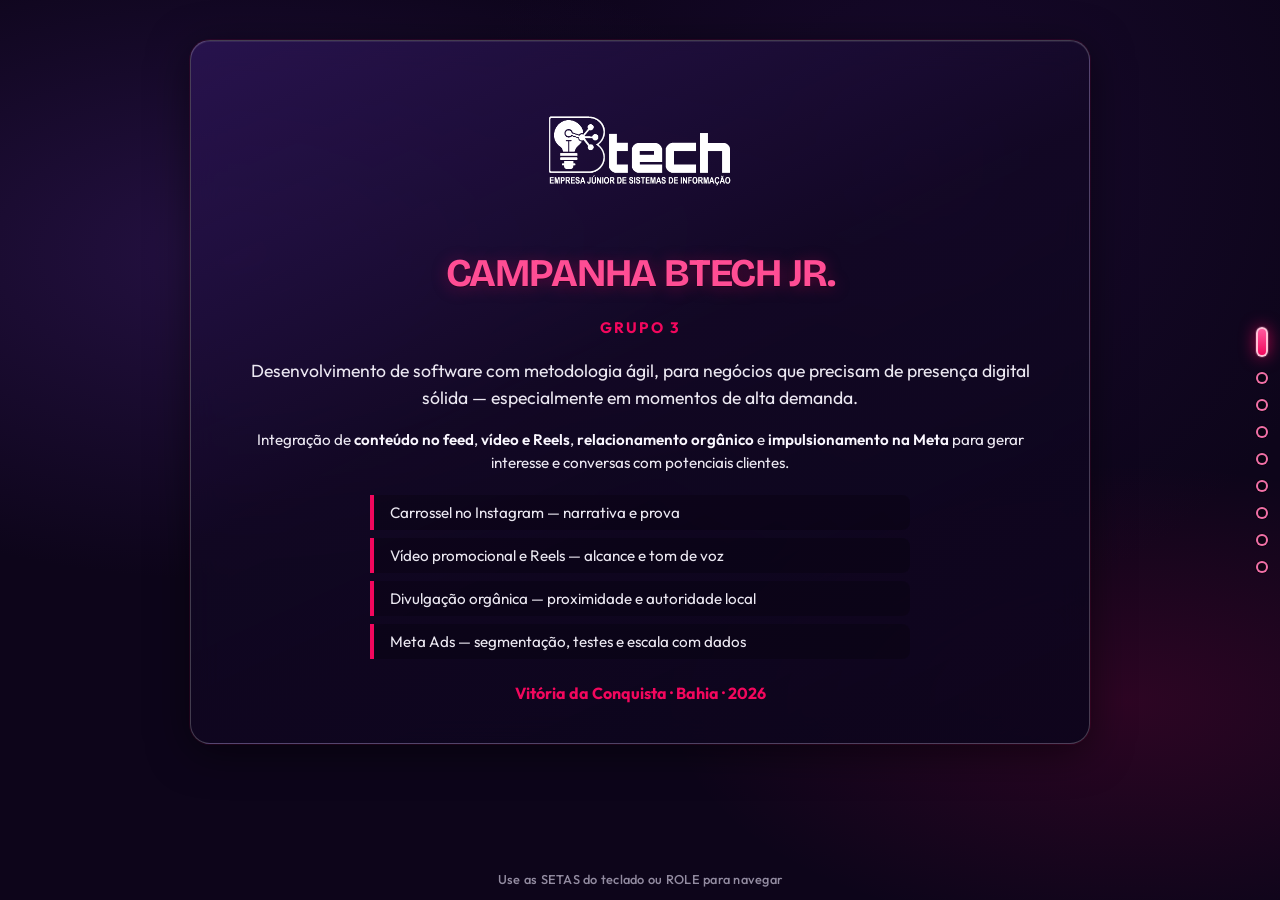
==== commit 698b8c3b: "Increases responsiveness" ====
--- a/index.html
+++ b/index.html
@@ -29,7 +29,7 @@
     <!-- SLIDE 1: HOME -->
     <section class="main-slide active">
         <div class="content-box" style="text-align: center;">
-            <img src="images/BTech_LOGOPNG.png" style="width: 250px; margin-bottom: 30px;">
+            <img src="images/BTech_LOGOPNG.png" alt="BTech Jr.">
             <h1>Campanha BTech Jr.</h1>
             <p class="slide-lead" style="font-size: 0.95rem; font-weight: 700; letter-spacing: 0.14em; text-transform: uppercase; color: var(--primary); margin-top: 4px; margin-bottom: 18px;">Grupo 3</p>
             <p class="slide-lead" style="font-size: 1.1rem;">Desenvolvimento de software com metodologia ágil, para negócios que precisam de presença digital sólida — especialmente em momentos de alta demanda.</p>
@@ -105,7 +105,7 @@
                             <div class="insta-dot"></div>
                         </div>
                         <div class="insta-footer">
-                            <strong>btechjr_</strong> A tecnologia deve ser uma ponte... <button type="button" class="btn-read-more">Ler mais</button>
+                            <strong>btechjr</strong> A tecnologia deve ser uma ponte, nunca uma barreira... <button type="button" class="btn-read-more">Ler mais</button>
                         </div>
                     </div>
                 </div>
--- a/styles.css
+++ b/styles.css
@@ -29,13 +29,24 @@
     box-sizing: border-box;
 }
 
+html {
+    height: 100%;
+    overflow: hidden;
+    -webkit-text-size-adjust: 100%;
+    text-size-adjust: 100%;
+}
+
 body {
     font-family: var(--font-body);
     font-weight: 400;
     font-feature-settings: "kern" 1, "liga" 1;
     background-color: var(--dark-deep);
     color: var(--text-body);
-    overflow: hidden; /* Fixa a tela para o slider */
+    overflow: hidden;
+    height: 100%;
+    min-height: 100vh;
+    min-height: 100dvh;
+    overscroll-behavior-x: none;
 }
 
 /* --- Background Animado --- */
@@ -52,32 +63,53 @@
 
 /* --- Estrutura do Slider Principal --- */
 .main-slider {
-    height: 100vh;
+    min-height: 100vh;
+    min-height: 100dvh;
+    height: auto;
     width: 100%;
     display: flex;
+    align-items: stretch;
     transition: transform 0.8s cubic-bezier(0.85, 0, 0.15, 1);
+    overscroll-behavior-x: contain;
 }
 
 .main-slide {
+    flex: 0 0 100%;
+    width: 100%;
     min-width: 100%;
-    height: 100vh;
-    display: flex;
-    align-items: center;
+    min-height: 100vh;
+    min-height: 100dvh;
+    max-height: 100vh;
+    max-height: 100dvh;
+    display: flex;
+    align-items: flex-start;
     justify-content: center;
-    padding: 40px;
+    padding: clamp(12px, 3.5vw, 40px);
+    padding-top: max(clamp(12px, 3.5vw, 40px), env(safe-area-inset-top, 0px));
+    padding-bottom: max(clamp(12px, 3.5vw, 40px), env(safe-area-inset-bottom, 0px));
+    padding-right: max(clamp(12px, 3.5vw, 40px), env(safe-area-inset-right, 0px));
+    padding-left: max(clamp(12px, 3.5vw, 40px), env(safe-area-inset-left, 0px));
     position: relative;
-}
-
-/* --- Navegação Lateral --- */
+    overflow-x: hidden;
+    overflow-y: auto;
+    -webkit-overflow-scrolling: touch;
+}
+
+/* --- Navegação (dots) --- */
 .nav-dots-main {
     position: fixed;
-    right: 30px;
+    right: max(12px, env(safe-area-inset-right, 0px));
     top: 50%;
     transform: translateY(-50%);
     display: flex;
     flex-direction: column;
     gap: 15px;
     z-index: 100;
+    pointer-events: none;
+}
+
+.nav-dots-main .dot-main {
+    pointer-events: auto;
 }
 
 .dot-main {
@@ -121,15 +153,16 @@
     );
     backdrop-filter: blur(14px);
     -webkit-backdrop-filter: blur(14px);
-    padding: 40px;
-    border-radius: 20px;
+    padding: clamp(18px, 4vw, 40px);
+    border-radius: clamp(14px, 2.5vw, 20px);
     border: 1px solid var(--border-strong);
     box-shadow:
         0 8px 40px rgba(0, 0, 0, 0.5),
         inset 0 1px 0 rgba(255, 255, 255, 0.08),
         0 0 0 1px rgba(242, 7, 93, 0.12);
-    max-width: 900px;
+    max-width: min(900px, 100%);
     width: 100%;
+    min-width: 0;
     opacity: 0;
     transform: translateY(30px);
     transition:
@@ -195,6 +228,16 @@
 .main-slide.active .content-box > p,
 .main-slide.active .content-box > ul {
     animation: revealUp 0.58s cubic-bezier(0.22, 1, 0.36, 1) both;
+}
+
+.content-box > img:first-child {
+    max-width: min(250px, 78vw);
+    width: 100%;
+    height: auto;
+    display: block;
+    margin-left: auto;
+    margin-right: auto;
+    margin-bottom: clamp(16px, 4vw, 30px);
 }
 
 .main-slide.active .content-box > img:first-child {
@@ -300,7 +343,7 @@
 h3 {
     font-family: var(--font-body);
     color: var(--text-bright);
-    font-size: 1.05rem;
+    font-size: clamp(0.95rem, 2.6vw, 1.05rem);
     font-weight: 600;
     margin: 1rem 0 0.5rem;
     text-transform: none;
@@ -308,11 +351,11 @@
 }
 
 .content-box--wide {
-    max-width: 1100px;
+    max-width: min(1100px, 100%);
 }
 
 .slide-lead {
-    font-size: 1.05rem;
+    font-size: clamp(0.9rem, 2.8vw, 1.05rem);
     line-height: 1.55;
     color: var(--text-body);
     margin-bottom: 1rem;
@@ -360,8 +403,8 @@
 }
 
 .slide-split__text {
-    flex: 1 1 320px;
-    min-width: 280px;
+    flex: 1 1 280px;
+    min-width: 0;
     text-align: left;
 }
 
@@ -370,7 +413,8 @@
 }
 
 .caption-scroll {
-    max-height: min(48vh, 400px);
+    max-height: min(42vh, 360px);
+    max-height: min(42dvh, 360px);
     overflow-y: auto;
     padding: 16px 18px;
     margin-top: 12px;
@@ -438,7 +482,7 @@
     margin-bottom: 14px;
     padding: 10px 12px 10px 14px;
     border-left: 4px solid var(--primary);
-    font-size: 0.92rem;
+    font-size: clamp(0.82rem, 2.4vw, 0.92rem);
     line-height: 1.5;
     color: var(--text-body);
     background: rgba(0, 0, 0, 0.22);
@@ -575,7 +619,8 @@
 
 /* --- Mockup Instagram Melhorado --- */
 .insta-container {
-    width: 320px;
+    width: min(320px, calc(100vw - 2 * clamp(12px, 3.5vw, 40px) - 24px));
+    max-width: 100%;
     background: #fff;
     border-radius: 12px;
     overflow: hidden;
@@ -709,14 +754,14 @@
 /* --- Grid de Cards --- */
 .grid-cards {
     display: grid;
-    grid-template-columns: 1fr 1fr;
-    gap: 20px;
-    margin-top: 20px;
+    grid-template-columns: repeat(2, 1fr);
+    gap: clamp(12px, 2.5vw, 20px);
+    margin-top: clamp(12px, 2vw, 20px);
 }
 
 .tech-card {
     background: var(--surface-card);
-    padding: 20px;
+    padding: clamp(14px, 3vw, 20px);
     border-radius: 12px;
     border: 1px solid var(--border-subtle);
     border-left: 4px solid var(--primary);
@@ -769,19 +814,110 @@
 /* --- Botões de Navegação Teclado --- */
 .hint {
     position: fixed;
-    bottom: 20px;
+    bottom: max(12px, env(safe-area-inset-bottom, 0px));
     left: 50%;
     transform: translateX(-50%);
+    max-width: calc(100vw - 24px);
+    padding: 0 8px;
+    text-align: center;
     font-family: var(--font-body);
-    font-size: 0.8rem;
+    font-size: clamp(0.68rem, 2.4vw, 0.8rem);
     font-weight: 500;
     letter-spacing: 0.02em;
     color: var(--text-dim);
     transition: color 0.3s ease, opacity 0.3s ease;
+    z-index: 90;
+    line-height: 1.35;
 }
 
 .hint:hover {
     color: var(--text-muted);
+}
+
+/* --- Responsivo: tablets e celulares --- */
+@media (max-width: 960px) {
+    .grid-cards {
+        grid-template-columns: 1fr;
+    }
+
+    .slide-split {
+        gap: clamp(16px, 4vw, 32px);
+    }
+
+    .slide-split__text {
+        flex: 1 1 100%;
+    }
+
+    .slide-split__mock {
+        width: 100%;
+        display: flex;
+        justify-content: center;
+    }
+}
+
+@media (max-width: 640px) {
+    .main-slide {
+        padding-bottom: max(48px, calc(env(safe-area-inset-bottom, 0px) + 40px));
+    }
+
+    .nav-dots-main {
+        right: auto;
+        left: 50%;
+        top: auto;
+        bottom: max(10px, env(safe-area-inset-bottom, 0px));
+        transform: translateX(-50%);
+        flex-direction: row;
+        flex-wrap: wrap;
+        justify-content: center;
+        align-items: center;
+        gap: 8px 10px;
+        max-width: calc(100vw - 20px);
+        row-gap: 8px;
+    }
+
+    .dot-main {
+        width: 11px;
+        height: 11px;
+    }
+
+    .dot-main.active {
+        width: 26px;
+        height: 11px;
+        border-radius: 999px;
+    }
+
+    .hint {
+        bottom: auto;
+        top: max(6px, env(safe-area-inset-top, 0px));
+    }
+
+    .meta-kpi-row {
+        grid-template-columns: 1fr;
+    }
+
+    .btn-primary {
+        width: 100%;
+        max-width: 100%;
+        padding-left: 20px;
+        padding-right: 20px;
+    }
+}
+
+@media (max-width: 380px) {
+    h1,
+    h2 {
+        font-size: clamp(1.35rem, 6.5vw, 2.45rem);
+    }
+
+    .campaign-pillars li {
+        font-size: 0.88rem;
+    }
+}
+
+@media (hover: none), (pointer: coarse) {
+    .insta-container:hover {
+        transform: none;
+    }
 }
 
 @media (prefers-reduced-motion: reduce) {
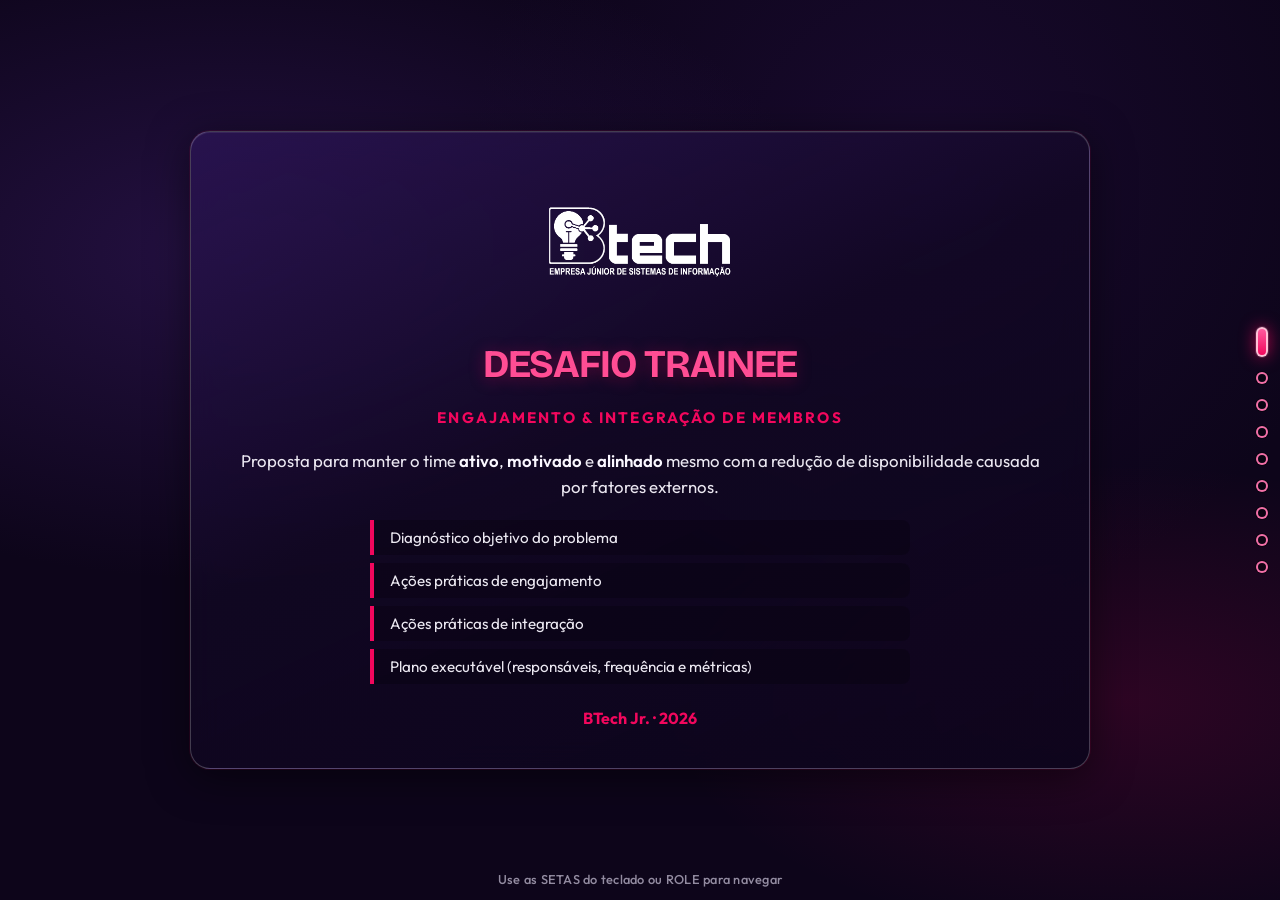
==== commit 8fffbd40: "Add .gitignore, create chave-facil.html for key management presentation, and update index.html title" ====
--- a/index.html
+++ b/index.html
@@ -3,7 +3,7 @@
 <head>
     <meta charset="UTF-8">
     <meta name="viewport" content="width=device-width, initial-scale=1.0">
-    <title>BTech Jr. | Campanha Conectando Negócios</title>
+    <title>BTech Jr. | Desafio Trainee — Engajamento & Integração</title>
     <link rel="preconnect" href="https://fonts.googleapis.com">
     <link rel="preconnect" href="https://fonts.gstatic.com" crossorigin>
     <link href="https://fonts.googleapis.com/css2?family=Bricolage+Grotesque:wght@500;600;700;800&family=Outfit:wght@400;500;600;700&display=swap" rel="stylesheet">
@@ -26,239 +26,186 @@
 </div>
 
 <div class="main-slider" id="mainSlider">
-    <!-- SLIDE 1: HOME -->
+    <!-- SLIDE 1: CAPA -->
     <section class="main-slide active">
         <div class="content-box" style="text-align: center;">
             <img src="images/BTech_LOGOPNG.png" alt="BTech Jr.">
-            <h1>Campanha BTech Jr.</h1>
-            <p class="slide-lead" style="font-size: 0.95rem; font-weight: 700; letter-spacing: 0.14em; text-transform: uppercase; color: var(--primary); margin-top: 4px; margin-bottom: 18px;">Grupo 3</p>
-            <p class="slide-lead" style="font-size: 1.1rem;">Desenvolvimento de software com metodologia ágil, para negócios que precisam de presença digital sólida — especialmente em momentos de alta demanda.</p>
-            <p class="slide-lead" style="font-size: 0.95rem;">Integração de <strong>conteúdo no feed</strong>, <strong>vídeo e Reels</strong>, <strong>relacionamento orgânico</strong> e <strong>impulsionamento na Meta</strong> para gerar interesse e conversas com potenciais clientes.</p>
+            <h1>Desafio Trainee</h1>
+            <p class="slide-lead" style="font-size: 0.95rem; font-weight: 700; letter-spacing: 0.14em; text-transform: uppercase; color: var(--primary); margin-top: 4px; margin-bottom: 18px;">Engajamento &amp; Integração de Membros</p>
+            <p class="slide-lead" style="font-size: 1.05rem;">Proposta para manter o time <strong>ativo</strong>, <strong>motivado</strong> e <strong>alinhado</strong> mesmo com a redução de disponibilidade causada por fatores externos.</p>
             <ul class="campaign-pillars" style="max-width: 540px; margin-left: auto; margin-right: auto;">
-                <li>Carrossel no Instagram — narrativa e prova</li>
-                <li>Vídeo promocional e Reels — alcance e tom de voz</li>
-                <li>Divulgação orgânica — proximidade e autoridade local</li>
-                <li>Meta Ads — segmentação, testes e escala com dados</li>
+                <li>Diagnóstico objetivo do problema</li>
+                <li>Ações práticas de engajamento</li>
+                <li>Ações práticas de integração</li>
+                <li>Plano executável (responsáveis, frequência e métricas)</li>
             </ul>
             <div style="margin-top: 24px; color: var(--primary); font-weight: bold;">
-                Vitória da Conquista · Bahia · 2026
-            </div>
-        </div>
-    </section>
-
-    <!-- SLIDE 2: INSTAGRAM -->
-    <section class="main-slide">
-        <div class="content-box content-box--wide">
-            <h2>Post no feed (carrossel)</h2>
-            <p class="slide-lead" style="text-align: center;">Hook em <strong>data comercial</strong> (pico de acessos) + promessa de <strong>confiabilidade</strong> + CTA para bio / contato.</p>
-            <div class="slide-split">
-                <div class="slide-split__text">
-                    <h3>Por que carrossel?</h3>
-                    <p class="slide-lead" style="font-size: 0.9rem;">Educar em sequência (problema → risco → solução → prova) e aumentar tempo de permanência no post — sinal positivo para o algoritmo.</p>
-                    <h3>Legenda</h3>
-                    <div class="caption-scroll">
-                        <p>A tecnologia deve ser uma ponte, nunca uma barreira.</p>
-                        <p>No Dia das Mães, o fluxo de acessos aumenta e a expectativa dos clientes está no topo. Se o seu sistema trava ou a experiência do usuário é confusa, você não perde apenas uma venda; você perde a chance de fidelizar.</p>
-                        <p>Na BTech Jr., aplicamos metodologias ágeis e tecnologias de ponta para garantir que sua plataforma seja tão sólida quanto o compromisso que você tem com seus clientes.</p>
-                        <p>Não espere o &quot;erro 404&quot; acontecer para pensar na sua infraestrutura. O momento de escalar é agora.</p>
-                        <p>Clique no link da nossa bio e descubra como podemos levar sua empresa para o próximo nível.</p>
-                    </div>
-                    <div class="hashtags">
-                        <span class="hashtag">#BTechJr</span>
-                        <span class="hashtag">#DiaDasMães</span>
-                        <span class="hashtag">#DesenvolvimentoDeSoftware</span>
-                        <span class="hashtag">#TechBahia</span>
-                        <span class="hashtag">#Inovação</span>
-                        <span class="hashtag">#SoftwareEngineering</span>
-                        <span class="hashtag">#VitoriaDaConquista</span>
-                        <span class="hashtag">#TI</span>
-                        <span class="hashtag">#MobileDevelopment</span>
-                    </div>
-                </div>
-                <div class="slide-split__mock">
-                    <div class="insta-container">
-                        <div class="insta-header">
-                            <div class="insta-avatar">
-                                <img class="insta-avatar__image" src="images/BTech_avatar.png" alt="BTech avatar">
-                            </div> btechjr
-                        </div>
-                        <div class="insta-carousel" id="instaCarousel" aria-roledescription="carrossel">
-                            <div class="insta-slides" id="instaSlides">
-                                <div class="insta-slide">
-                                    <img class="insta-slide__image" src="images/btech_post_1.png" alt="Post 1" draggable="false">
-                                </div>
-                                <div class="insta-slide">
-                                    <img class="insta-slide__image" src="images/btech_post_2.png" alt="Post 2" draggable="false">
-                                </div>
-                                <div class="insta-slide">
-                                    <img class="insta-slide__image" src="images/btech_post_3.png" alt="Post 3" draggable="false">
-                                </div>
-                                <div class="insta-slide">
-                                    <img class="insta-slide__image" src="images/btech_post_4.png" alt="Post 4" draggable="false">
-                                </div>
-                            </div>
-                        </div>
-                        <div class="insta-dots" id="instaDots">
-                            <div class="insta-dot active"></div>
-                            <div class="insta-dot"></div>
-                            <div class="insta-dot"></div>
-                            <div class="insta-dot"></div>
-                        </div>
-                        <div class="insta-footer">
-                            <strong>btechjr</strong> A tecnologia deve ser uma ponte, nunca uma barreira... <button type="button" class="btn-read-more">Ler mais</button>
-                        </div>
-                    </div>
-                </div>
-            </div>
-        </div>
-    </section>
-
-    <!-- SLIDE 3: VÍDEO + REELS (estratégia) -->
-    <section class="main-slide">
-        <div class="content-box content-box--wide">
-            <h2>Vídeo promocional e Reels</h2>
-            <p class="slide-lead" style="text-align: center;">No dia a dia da campanha costuma ser <strong>uma peça ou outra</strong> por vez — mas as duas conversam com o mesmo posicionamento: vídeo institucional para <strong>alcance e credibilidade</strong>; Reels para <strong>descoberta e tom humano</strong> no feed. Abaixo, formato e produção; o <strong>roteiro cena a cena da peça em vídeo</strong> está nos dois slides seguintes.</p>
+                BTech Jr. · 2026
+            </div>
+        </div>
+    </section>
+
+    <!-- SLIDE 2: CENÁRIO + OBJETIVO -->
+    <section class="main-slide">
+        <div class="content-box content-box--wide">
+            <h2>Cenário e objetivo</h2>
+            <p class="slide-lead" style="text-align: center;">A Btech Jr. vive uma transição: novas demandas acadêmicas/profissionais/pessoais reduziram <strong>tempo</strong>, <strong>engajamento</strong>, <strong>participação</strong> e <strong>integração</strong> do time.</p>
             <div class="grid-cards">
                 <div class="tech-card">
-                    <span class="label">Vídeo (peça)</span>
-                    <p><strong>Objetivo:</strong> alcançar potenciais clientes e gerar interesse. Cortes rápidos (15–45s), VO claro, tom profissional. <strong>Formatos:</strong> 9:16 (Reels/TikTok) ou horizontal para anúncios e In-Stream na Meta — mesma narrativa, adaptada ao canal.</p>
-                </div>
-                <div class="tech-card">
-                    <span class="label">Áudio (peça)</span>
-                    <p>Trilha lo-fi ou futurista em volume baixo; <strong>legendas queimadas</strong> (boa parte da audiência assiste sem som).</p>
-                </div>
-                <div class="tech-card">
-                    <span class="label">Reels (orgânico)</span>
-                    <p><strong>Objetivo:</strong> descontração, prova social e algoritmo. Pautas: &quot;3 sinais de que seu site precisa de manutenção&quot;, &quot;POV: você pediu um MVP na EJ&quot;, antes/depois (com autorização). Celular, boa luz, cortes a cada 1–2s, texto na tela; CTA: &quot;comenta SITE&quot; ou link na bio.</p>
-                </div>
-                <div class="tech-card">
-                    <span class="label">Inspirações (ritmo e edição)</span>
-                    <p class="link-ref__list" style="margin: 0;">
-                        <a class="link-ref" href="https://vt.tiktok.com/ZS9mdr1Pt/">https://vt.tiktok.com/ZS9mdr1Pt/</a> ·
-                        <a class="link-ref" href="https://vt.tiktok.com/ZS9mdTunR/">https://vt.tiktok.com/ZS9mdTunR/</a> ·
-                        <a class="link-ref" href="https://vt.tiktok.com/ZS9mdfmhP/">https://vt.tiktok.com/ZS9mdfmhP/</a> ·
-                        <a class="link-ref" href="https://vt.tiktok.com/ZS9mdFJj8/">https://vt.tiktok.com/ZS9mdFJj8/</a>
-                    </p>
-                </div>
-            </div>
-        </div>
-    </section>
-
-    <!-- SLIDE 4: ROTEIRO VÍDEO — PARTE 1 -->
-    <section class="main-slide">
-        <div class="content-box content-box--wide">
-            <h2>Roteiro do vídeo promocional</h2>
-            <p class="slide-lead" style="text-align: center;">Parte 1 de 2 — <strong>narração (VO)</strong> e <strong>direção de imagem</strong> por cena.</p>
-            <h3>Abertura à proposta</h3>
+                    <span class="label">Problema</span>
+                    <p>Com menos sobreposição de horários, o trabalho tende a ficar <strong>travado</strong>, mais <strong>isolado</strong> e com menor senso de <strong>pertencimento</strong>.</p>
+                </div>
+                <div class="tech-card">
+                    <span class="label">Objetivo</span>
+                    <p>Manter membros <strong>engajados</strong> e o time <strong>integrado</strong> com processos leves, cadência clara e foco em valor.</p>
+                </div>
+                <div class="tech-card">
+                    <span class="label">Princípios</span>
+                    <p><strong>Assíncrono primeiro</strong> · reuniões curtas · tarefas pequenas · rituais consistentes · visibilidade do valor.</p>
+                </div>
+                <div class="tech-card">
+                    <span class="label">Resultado esperado</span>
+                    <p>Mais <strong>entregas</strong>, mais <strong>participação</strong>, melhor <strong>clima</strong> e retenção sustentável.</p>
+                </div>
+            </div>
+        </div>
+    </section>
+
+    <!-- SLIDE 3: DIAGNÓSTICO -->
+    <section class="main-slide">
+        <div class="content-box content-box--wide">
+            <h2>Diagnóstico do problema</h2>
+            <p class="slide-lead" style="text-align: center;">Principais causas do desengajamento observadas (e por que isso vira “queda de ritmo”).</p>
+            <ul class="campaign-pillars">
+                <li><strong>Sobrecarga acadêmica</strong> — a EJ vira “peso” adicional e perde prioridade.</li>
+                <li><strong>Baixa visibilidade de valor</strong> — se não conecta EJ → carreira, o retorno parece distante.</li>
+                <li><strong>Poucos horários em comum</strong> — menos alinhamento síncrono aumenta isolamento e ruído.</li>
+                <li><strong>Laços sociais enfraquecidos</strong> — sem comunidade, cai o senso de propósito e colaboração.</li>
+            </ul>
+            <p class="slide-lead" style="margin-top: 8px; font-size: 0.95rem;">Nosso foco: <strong>reduzir atrito</strong> (tempo/organização) e <strong>aumentar pertencimento</strong> (rituais + reconhecimento).</p>
+        </div>
+    </section>
+
+    <!-- SLIDE 4: ENGAJAMENTO -->
+    <section class="main-slide">
+        <div class="content-box content-box--wide">
+            <h2>Ações para engajamento</h2>
+            <p class="slide-lead" style="text-align: center;">Aumentar entrega e motivação com pouco tempo disponível.</p>
+            <div class="grid-cards">
+                <div class="tech-card">
+                    <span class="label">1) Squads de micro-entregas</span>
+                    <p>Quebrar demandas em tarefas de <strong>1–2 horas</strong> com “pronto” explícito. Mantém ritmo, reduz procrastinação e dá sensação contínua de progresso.</p>
+                </div>
+                <div class="tech-card">
+                    <span class="label">2) Feedback de valor (1:1 enxuto)</span>
+                    <p>Conversas de <strong>15–20 min</strong> para conectar tarefas da EJ às ambições do membro (EJ → portfólio → estágio/mercado) e ajustar carga quando necessário.</p>
+                </div>
+                <div class="tech-card">
+                    <span class="label">Como isso melhora o dia a dia</span>
+                    <p>Mais clareza de prioridade, menos “tarefão” e menos dependência de reunião para avançar.</p>
+                </div>
+                <div class="tech-card">
+                    <span class="label">Por que funciona</span>
+                    <p>Engajamento vem de <strong>progresso visível</strong> + <strong>retorno percebido</strong> + suporte.</p>
+                </div>
+            </div>
+        </div>
+    </section>
+
+    <!-- SLIDE 5: INTEGRAÇÃO -->
+    <section class="main-slide">
+        <div class="content-box content-box--wide">
+            <h2>Ações para integração</h2>
+            <p class="slide-lead" style="text-align: center;">Aumentar conexão e pertencimento sem forçar mais reuniões longas.</p>
+            <div class="grid-cards">
+                <div class="tech-card">
+                    <span class="label">1) Coffee Break assíncrono</span>
+                    <p>Canal social leve (Discord/WhatsApp) para manter presença e proximidade, sem exigir sincronia.</p>
+                </div>
+                <div class="tech-card">
+                    <span class="label">2) Momento de troca</span>
+                    <p>Encontro mensal (30–40 min) com um membro compartilhando tema (tech, hobby ou soft skill) + Q&amp;A curto.</p>
+                </div>
+                <div class="tech-card">
+                    <span class="label">3) Apadrinhamento (buddy)</span>
+                    <p>Par novo + veterano com check-in mensal: suporte organizacional (EJ + uni), integração e atalhos de processo.</p>
+                </div>
+                <div class="tech-card">
+                    <span class="label">Efeito esperado</span>
+                    <p>Menos isolamento, mais ajuda entre áreas e maior vontade de participar.</p>
+                </div>
+            </div>
+        </div>
+    </section>
+
+    <!-- SLIDE 6: ETAPAS DE EXECUÇÃO -->
+    <section class="main-slide">
+        <div class="content-box content-box--wide">
+            <h2>Plano estruturado (execução)</h2>
+            <p class="slide-lead" style="text-align: center;">Quatro etapas para implementar sem “inflar” a rotina.</p>
             <div class="script-list">
-                <div class="script-step"><strong>Inspiração</strong> <em>VO:</em> &quot;Todo grande negócio começa com uma boa ideia.&quot; — <em>Imagem:</em> momento de inspiração; trabalho manual sendo realizado (papel, rabiscos, gestos de planejamento).</div>
-                <div class="script-step"><strong>Execução e base técnica</strong> <em>VO:</em> &quot;O segredo para o sucesso está na execução, na arquitetura da informação e na qualidade do código que sustenta a sua aplicação.&quot; — <em>Imagem:</em> ambiente de trabalho moderno e claro, com elemento digital que sugere o surgimento de um grande projeto (wireframe, diagrama ou interface em evolução).</div>
-                <div class="script-step"><strong>Proposta BTech Jr. (VO)</strong> &quot;Na BTech Jr., ajudamos a transformar projetos complexos em soluções digitais simples, escaláveis e de alta performance.&quot;</div>
-                <div class="script-step"><strong>Proposta BTech Jr. (imagem)</strong> Foco em tecnologia e estrutura de software: código limpo, organizado e estruturado em tela de computador atual; sensação de robustez e segurança. Mostrar site, lojinha virtual ou projeto realizado pela empresa; em seguida, metáfora de &quot;descomplicar&quot; — notebook com sistema interativo, gráficos limpos e fáceis de usar.</div>
-                <div class="script-step"><strong>Processo e equipe</strong> <em>VO:</em> &quot;Desde o planejamento estratégico e definição da arquitetura até a fase de testes contínuos,&quot; — <em>Imagem:</em> equipe em ambiente colaborativo (escritório ou espaço de inovação), sorrindo; reunião de planejamento e alinhamento.</div>
-            </div>
-        </div>
-    </section>
-
-    <!-- SLIDE 5: ROTEIRO VÍDEO — PARTE 2 -->
-    <section class="main-slide">
-        <div class="content-box content-box--wide">
-            <h2>Roteiro do vídeo promocional</h2>
-            <p class="slide-lead" style="text-align: center;">Parte 2 de 2 — <strong>multiplataforma, CTA e legenda</strong> para publicação.</p>
-            <h3>Fechamento</h3>
-            <div class="script-list">
-                <div class="script-step"><strong>Multiplataforma</strong> <em>VO:</em> &quot;Nossa equipe está preparada para garantir que seu projeto funcione perfeitamente em múltiplos dispositivos.&quot; — <em>Imagem:</em> notebook, tablet e smartphone lado a lado, com o mesmo aplicativo, design limpo e adaptado a cada tela.</div>
-                <div class="script-step"><strong>Urgência e convite</strong> <em>VO:</em> &quot;O futuro do seu negócio não pode esperar! Dê o próximo passo rumo à inovação e otimize sua gestão.&quot; — <em>Imagem:</em> equipe reunida chamando o público (olhar para câmera, gesto de convite).</div>
-                <div class="script-step"><strong>CTA final</strong> <em>VO:</em> &quot;Clique em Saiba Mais e fale com a BTech Jr. hoje mesmo!&quot; — <em>Imagem:</em> logo BTech Jr. em transição enquanto a imagem da equipe sai em fade.</div>
-            </div>
-            <h3>Legenda (postagem do vídeo)</h3>
+                <div class="script-step"><strong>1) Diagnóstico individual</strong> Reuniões rápidas para mapear carga horária, disponibilidade e pontos de atrito.</div>
+                <div class="script-step"><strong>2) Redesenho de processos</strong> Backlog priorizado + micro-tasks (1–2h) + menos burocracia.</div>
+                <div class="script-step"><strong>3) Rituais culturais</strong> Rotinas de integração, alinhamento e reconhecimento com cadência fixa.</div>
+                <div class="script-step"><strong>4) Monitoramento</strong> Revisão mensal de métricas e clima; cortar o que não gera valor e ajustar carga.</div>
+            </div>
+        </div>
+    </section>
+
+    <!-- SLIDE 7: ROTINA (SEMANAL/QUINZENAL) -->
+    <section class="main-slide">
+        <div class="content-box content-box--wide">
+            <h2>Como roda no dia a dia</h2>
+            <p class="slide-lead" style="text-align: center;">Cadência mínima para manter ritmo e integração com pouco tempo.</p>
+            <h3>Semanal / Quinzenal</h3>
+            <div class="meta-kpi-row">
+                <div class="tech-card">
+                    <span class="label">Check-point de projetos</span>
+                    <p><strong>Semanal</strong> · Diretores de Projetos · 20–30 min.<br>Cada squad traz: feito / próximo / impedimentos.</p>
+                </div>
+                <div class="tech-card">
+                    <span class="label">Status assíncrono</span>
+                    <p><strong>2×/semana</strong> · Toda a equipe.<br>Atualizar card + impedimento + próximo passo (Trello/Notion).</p>
+                </div>
+                <div class="tech-card">
+                    <span class="label">Janelas de disponibilidade</span>
+                    <p><strong>Semanal</strong> · Presidência/Diretoria.<br>Definir 1–2 janelas fixas para sobreposição mínima.</p>
+                </div>
+                <div class="tech-card">
+                    <span class="label">Reunião geral</span>
+                    <p><strong>Quinzenal</strong> · Presidência · 30–45 min.<br>Agenda curta + decisões registradas.</p>
+                </div>
+            </div>
+        </div>
+    </section>
+
+    <!-- SLIDE 8: ROTINA (MENSAL) + MÉTRICAS + RISCOS -->
+    <section class="main-slide">
+        <div class="content-box content-box--wide">
+            <h2>Mensal: retenção e melhoria contínua</h2>
+            <p class="slide-lead" style="text-align: center;">Rituais de retenção + indicadores para ajustar o plano.</p>
+            <div class="meta-kpi-row">
+                <div class="tech-card">
+                    <span class="label">1:1 (valor/PDI)</span>
+                    <p><strong>Mensal</strong> · Diretoria · 15–20 min.<br>1 meta do mês + 1 ajuste de carga/escopo.</p>
+                </div>
+                <div class="tech-card">
+                    <span class="label">Integração + troca</span>
+                    <p><strong>Mensal</strong> · Gente e Gestão.<br>Momento de troca + integração (happy hour/café) + buddy check-in.</p>
+                </div>
+                <div class="tech-card">
+                    <span class="label">Reconhecimento + gamificação</span>
+                    <p><strong>Mensal</strong> · Diretoria Executiva.<br>Critérios claros: entrega, colaboração, evolução (sem competição tóxica).</p>
+                </div>
+                <div class="tech-card">
+                    <span class="label">Pulso de clima</span>
+                    <p><strong>Mensal</strong> · Gente e Gestão.<br>Nota 1–5: integração + clareza de valor + sobrecarga.</p>
+                </div>
+            </div>
+            <h3>Métricas e riscos (resumo)</h3>
             <div class="caption-scroll">
-                <p>Dê o próximo passo rumo à inovação. Entre em contato com a gente pelo Direct ou clique em Saiba Mais e faça seu orçamento sem compromisso!</p>
-                <p><strong>BTech Jr.</strong> — Soluções em Sistemas de Informação que impulsionam o seu negócio.</p>
-            </div>
-        </div>
-    </section>
-
-    <!-- SLIDE 6: DIVULGAÇÃO SEM INVESTIMENTO -->
-    <section class="main-slide">
-        <div class="content-box content-box--wide">
-            <h2>Divulgação sem mídia paga</h2>
-            <p class="slide-lead" style="text-align: center;">Foco em <strong>consistência</strong>, <strong>relacionamento</strong> e <strong>autoridade local</strong> — canais que a EJ já controla.</p>
-            <div class="grid-cards">
-                <div class="tech-card">
-                    <span class="label">Instagram &amp; WhatsApp</span>
-                    <p>Stories diários (bastidores, dúvidas, enquetes). Lista de transmissão ou grupo de clientes potenciais com opt-in. Resposta rápida no WhatsApp da EJ.</p>
-                </div>
-                <div class="tech-card">
-                    <span class="label">Parcerias</span>
-                    <p>Sebrae, incubadoras, professores, comunidades tech (Discord/Meetups). Indicação cruzada com outras EJs não concorrentes.</p>
-                </div>
-                <div class="tech-card">
-                    <span class="label">Prova + SEO local</span>
-                    <p>Cases com métricas (tempo de carregamento, conversão). Google Perfil de Empresa com fotos, serviços e link. Artigo no Medium/LinkedIn com problema→solução.</p>
-                </div>
-                <div class="tech-card">
-                    <span class="label">Outbound leve</span>
-                    <p>DM ou e-mail personalizado para negócios locais com site desatualizado — uma linha de dor + convite para diagnóstico gratuito de 15 minutos (limite de vagas).</p>
-                </div>
-            </div>
-        </div>
-    </section>
-
-    <!-- SLIDE 7: TRÁFEGO PAGO (META) — PLANEJAMENTO -->
-    <section class="main-slide">
-        <div class="content-box content-box--wide">
-            <h2>Tráfego pago — Meta Ads</h2>
-            <p class="slide-lead" style="text-align: center;">Parte 1 de 2 · Plataforma: <strong>Meta</strong> (Facebook + Instagram) por segmentação fina e hábito de donos de negócio consumirem rede social.</p>
-            <h3>Quem, o quê e quanto investir</h3>
-            <div class="meta-kpi-row">
-                <div class="tech-card">
-                    <span class="label">Público-alvo</span>
-                    <p>Empresários, empreendedores e empresas que precisam fortalecer presença digital (com ou sem site). <strong>Idade:</strong> 23–55 anos (teste A com 25–40). <strong>Geo:</strong> Bahia, prioridade Vitória da Conquista + raio de 40 km.</p>
-                </div>
-                <div class="tech-card">
-                    <span class="label">Objetivo no Meta Ads Manager</span>
-                    <p><strong>Escolha principal desta campanha:</strong> objetivo <strong>Leads</strong> — formulário instantâneo da Meta ou lead ads equivalente, para captar contato dentro do ecossistema e medir CPL com clareza.</p>
-                    <p style="margin-top: 0.65rem;"><strong>Teste complementar (opcional):</strong> duplicar o conjunto com objetivo <strong>Tráfego</strong> apontando para WhatsApp ou página de destino, comparando custo por conversa iniciada vs. CPL do formulário.</p>
-                </div>
-                <div class="tech-card">
-                    <span class="label">Segmentação</span>
-                    <p>Interesses: empreendedorismo, pequenas empresas, marketing digital, gestão empresarial. Comportamentos: engajamento com negócios, tecnologia ou compras online (refinar após 1ª leva de dados).</p>
-                </div>
-                <div class="tech-card">
-                    <span class="label">Investimento</span>
-                    <p>Fase de aprendizado: <strong>R$ 10 a R$ 20/dia</strong> (7–14 dias). Depois, realocar verba para o anúncio/plano de público vencedor.</p>
-                </div>
-            </div>
-        </div>
-    </section>
-
-    <!-- SLIDE 8: TRÁFEGO PAGO (META) — MÉTRICAS E COPY -->
-    <section class="main-slide">
-        <div class="content-box content-box--wide">
-            <h2>Tráfego pago — Meta Ads</h2>
-            <p class="slide-lead" style="text-align: center;">Parte 2 de 2 · <strong>Mensuração</strong>, <strong>otimização</strong> e <strong>testes de anúncio</strong>.</p>
-            <h3>Acompanhamento e ajuste</h3>
-            <div class="meta-kpi-row">
-                <div class="tech-card">
-                    <span class="label">Métricas</span>
-                    <p><strong>CPL</strong> e <strong>taxa de conversão</strong> do lead · <strong>CPC</strong> (faixa típica R$ 0,40–6,00 conforme leilão) · <strong>CTR</strong> · <strong>CPM</strong> (R$ 8–50) · Frequência · Qualidade do ranking.</p>
-                </div>
-                <div class="tech-card">
-                    <span class="label">Otimização</span>
-                    <p>Teste <strong>A/B</strong> de criativo e primeira linha de texto; duplicar conjuntos com uma variável por vez; pausar combinações com CPL acima da meta.</p>
-                </div>
-            </div>
-            <h3>Anúncios A/B (copy)</h3>
-            <div class="ab-grid">
-                <div class="ab-box">
-                    <h3>Versão A</h3>
-                    <p>Sua empresa ainda não tem site?<br>Você pode estar perdendo clientes todos os dias.<br>Fale com a gente e leve seu negócio para o digital.</p>
-                </div>
-                <div class="ab-box">
-                    <h3>Versão B</h3>
-                    <p>Tenha um site profissional e aumente suas vendas.<br>Atraia mais clientes e fortaleça sua empresa online.<br>Clique e fale com um especialista.</p>
-                </div>
+                <p><strong>Métricas:</strong> presença/participação · % micro-tasks concluídas/semana + tempo médio · pulso de clima (1–5) · retenção/atividade em 60–90 dias.</p>
+                <p><strong>Riscos &amp; mitigação:</strong> excesso de reuniões → assíncrono primeiro e tempo máximo · gamificação tóxica → pontuar colaboração · buddy não rodar → responsável cobra check-in · micro-tasks sem prioridade → backlog revisado semanalmente.</p>
             </div>
         </div>
     </section>
@@ -266,27 +213,27 @@
     <!-- SLIDE 9: FECHAMENTO -->
     <section class="main-slide">
         <div class="content-box content-box--wide" style="text-align: center;">
-            <h2>Por que este plano impulsiona a BTech Jr.</h2>
-            <p class="slide-lead" style="max-width: 640px; margin-left: auto; margin-right: auto;">A BTech Jr. precisa <strong>aparecer para quem contrata software</strong> e <strong>transformar interesse em conversa comercial</strong>. Este planejamento integra os canais para que a divulgação não fique solta — cada peça reforça a outra até o funil de vendas.</p>
+            <h2>Fechamento</h2>
+            <p class="slide-lead" style="max-width: 720px; margin-left: auto; margin-right: auto;">Este plano mantém a EJ funcionando mesmo com baixa disponibilidade porque troca “forçar presença” por <strong>processo leve</strong> + <strong>rituais consistentes</strong> + <strong>valor visível</strong> — e mede para ajustar.</p>
             <div class="grid-cards" style="margin-top: 8px; text-align: left;">
                 <div class="tech-card">
-                    <span class="label">Marca e confiança</span>
-                    <p>O carrossel educa sobre dor real (picos de demanda, sistemas estáveis) e posiciona a BTech Jr. como quem entende operação — <strong>autoridade</strong> antes do orçamento.</p>
-                </div>
-                <div class="tech-card">
-                    <span class="label">Alcance e frequência</span>
-                    <p>Vídeo e Reels ampliam descoberta e humanizam a equipe; o orgânico mantém a marca <strong>visível entre impulsionamentos</strong>, sem depender só de mídia paga.</p>
-                </div>
-                <div class="tech-card">
-                    <span class="label">Público certo</span>
-                    <p>A Meta entrega a mensagem a <strong>empreendedores e negócios</strong> na Bahia e na região, com segmentação e teste A/B — menos dispersão, mais gente com perfil de compra.</p>
-                </div>
-                <div class="tech-card">
-                    <span class="label">Resultado mensurável</span>
-                    <p>Objetivo de anúncio, verba de teste e métricas (CPL, CPC, CTR, CPM) permitem <strong>ver o que gera lead</strong>, cortar o que não performa e <strong>reinvestir no que alimenta o funil de vendas</strong>.</p>
-                </div>
-            </div>
-            <p class="slide-lead" style="max-width: 620px; margin: 20px auto 0; font-size: 0.92rem;">Em conjunto: <strong>mais exposição qualificada</strong>, mensagem coerente em todos os pontos de contato e decisões baseadas em dado — o caminho mais direto entre <strong>divulgação consistente</strong> e <strong>oportunidades que podem fechar negócio</strong> para a BTech Jr.</p>
+                    <span class="label">Engajamento</span>
+                    <p>Micro-entregas + 1:1 de valor aumentam progresso e conectam EJ → carreira.</p>
+                </div>
+                <div class="tech-card">
+                    <span class="label">Integração</span>
+                    <p>Coffee break assíncrono + troca mensal + buddy reduzem isolamento e fortalecem pertencimento.</p>
+                </div>
+                <div class="tech-card">
+                    <span class="label">Execução</span>
+                    <p>Cadência mínima (semanal/quinzenal/mensal) com responsáveis claros e sem “explodir” a agenda.</p>
+                </div>
+                <div class="tech-card">
+                    <span class="label">Controle</span>
+                    <p>Métricas simples + revisão mensal para cortar o que não funciona e reforçar o que dá resultado.</p>
+                </div>
+            </div>
+            <p class="slide-lead" style="max-width: 680px; margin: 20px auto 0; font-size: 0.92rem;">Próximo passo: rodar um <strong>piloto de 30 dias</strong> e revisar indicadores no fechamento do mês.</p>
             <div style="margin-top: 28px;">
                 <button type="button" class="btn-primary" onclick="goToMainSlide(0)">Voltar ao início</button>
             </div>
--- a/styles.css
+++ b/styles.css
@@ -1,965 +1,1430 @@
 :root {
-    /* Marca (solicitado) */
-    --primary: #F2075D;
-    --secondary: #BF0449;
-    --dark-deep: #0D051A;
-    --dark-surface: #230E40;
-    --white: #FFFFFF;
-    --gray: #262626;
-    --accent-glow: rgba(242, 7, 93, 0.45);
-    /* Contraste: títulos um pouco mais claros sobre fundo escuro */
-    --heading-color: #ff4d94;
-    --text-bright: #faf7ff;
-    --text-body: rgba(250, 247, 255, 0.94);
-    --text-muted: rgba(250, 247, 255, 0.78);
-    --text-dim: rgba(230, 224, 245, 0.62);
-    --border-subtle: rgba(255, 255, 255, 0.14);
-    --border-strong: rgba(255, 255, 255, 0.22);
-    --border-accent: rgba(242, 7, 93, 0.55);
-    --surface-panel: rgba(18, 8, 36, 0.78);
-    --surface-card: rgba(10, 4, 22, 0.58);
-    --font-display: "Bricolage Grotesque", system-ui, sans-serif;
-    --font-body: "Outfit", system-ui, sans-serif;
-    --font-ui: system-ui, -apple-system, "Segoe UI", Roboto, sans-serif;
+  --primary: #f2075d;
+  --secondary: #bf0449;
+  --dark-deep: #0d051a;
+  --dark-surface: #230e40;
+  --white: #ffffff;
+  --gray: #262626;
+  --accent-glow: rgba(242, 7, 93, 0.45);
+  --heading-color: #ff4d94;
+  --text-bright: #faf7ff;
+  --text-body: rgba(250, 247, 255, 0.94);
+  --text-muted: rgba(250, 247, 255, 0.78);
+  --text-dim: rgba(230, 224, 245, 0.62);
+  --border-subtle: rgba(255, 255, 255, 0.14);
+  --border-strong: rgba(255, 255, 255, 0.22);
+  --border-accent: rgba(242, 7, 93, 0.55);
+  --surface-panel: rgba(18, 8, 36, 0.78);
+  --surface-card: rgba(10, 4, 22, 0.58);
+  --font-display: "Bricolage Grotesque", system-ui, sans-serif;
+  --font-body: "Outfit", system-ui, sans-serif;
+  --font-ui: system-ui, -apple-system, "Segoe UI", Roboto, sans-serif;
 }
 
 * {
-    margin: 0;
-    padding: 0;
-    box-sizing: border-box;
+  margin: 0;
+  padding: 0;
+  box-sizing: border-box;
 }
 
 html {
-    height: 100%;
-    overflow: hidden;
-    -webkit-text-size-adjust: 100%;
-    text-size-adjust: 100%;
+  height: 100%;
+  overflow: hidden;
+  -webkit-text-size-adjust: 100%;
+  text-size-adjust: 100%;
 }
 
 body {
-    font-family: var(--font-body);
-    font-weight: 400;
-    font-feature-settings: "kern" 1, "liga" 1;
-    background-color: var(--dark-deep);
-    color: var(--text-body);
-    overflow: hidden;
-    height: 100%;
-    min-height: 100vh;
-    min-height: 100dvh;
-    overscroll-behavior-x: none;
+  font-family: var(--font-body);
+  font-weight: 400;
+  font-feature-settings:
+    "kern" 1,
+    "liga" 1;
+  background-color: var(--dark-deep);
+  color: var(--text-body);
+  overflow: hidden;
+  height: 100%;
+  min-height: 100vh;
+  min-height: 100dvh;
+  overscroll-behavior-x: none;
 }
 
 /* --- Background Animado --- */
 .bg-glow {
-    position: fixed;
-    top: 0; left: 0; width: 100%; height: 100%;
-    background:
-        radial-gradient(ellipse 90% 70% at 18% 28%, rgba(55, 26, 98, 0.55) 0%, transparent 52%),
-        radial-gradient(ellipse 75% 55% at 88% 78%, rgba(242, 7, 93, 0.14) 0%, transparent 48%),
-        radial-gradient(circle at 72% 18%, rgba(35, 14, 64, 0.5) 0%, transparent 38%),
-        var(--dark-deep);
-    z-index: -1;
+  position: fixed;
+  top: 0;
+  left: 0;
+  width: 100%;
+  height: 100%;
+  background:
+    radial-gradient(
+      ellipse 90% 70% at 18% 28%,
+      rgba(55, 26, 98, 0.55) 0%,
+      transparent 52%
+    ),
+    radial-gradient(
+      ellipse 75% 55% at 88% 78%,
+      rgba(242, 7, 93, 0.14) 0%,
+      transparent 48%
+    ),
+    radial-gradient(
+      circle at 72% 18%,
+      rgba(35, 14, 64, 0.5) 0%,
+      transparent 38%
+    ),
+    var(--dark-deep);
+  z-index: -1;
 }
 
 /* --- Estrutura do Slider Principal --- */
 .main-slider {
-    min-height: 100vh;
-    min-height: 100dvh;
-    height: auto;
+  min-height: 100vh;
+  min-height: 100dvh;
+  height: auto;
+  width: 100%;
+  display: flex;
+  align-items: stretch;
+  transition: transform 0.8s cubic-bezier(0.85, 0, 0.15, 1);
+  overscroll-behavior-x: contain;
+}
+
+.main-slide {
+  flex: 0 0 100%;
+  width: 100%;
+  min-width: 100%;
+  min-height: 100vh;
+  min-height: 100dvh;
+  max-height: 100vh;
+  max-height: 100dvh;
+  display: flex;
+  align-items: flex-start;
+  justify-content: center;
+  padding: clamp(12px, 3.5vw, 40px);
+  padding-top: max(clamp(12px, 3.5vw, 40px), env(safe-area-inset-top, 0px));
+  padding-bottom: max(
+    clamp(12px, 3.5vw, 40px),
+    env(safe-area-inset-bottom, 0px)
+  );
+  padding-right: max(clamp(12px, 3.5vw, 40px), env(safe-area-inset-right, 0px));
+  padding-left: max(clamp(12px, 3.5vw, 40px), env(safe-area-inset-left, 0px));
+  position: relative;
+  overflow-x: hidden;
+  overflow-y: auto;
+  -webkit-overflow-scrolling: touch;
+}
+
+/* --- Navegação (dots) --- */
+.nav-dots-main {
+  position: fixed;
+  right: max(12px, env(safe-area-inset-right, 0px));
+  top: 50%;
+  transform: translateY(-50%);
+  display: flex;
+  flex-direction: column;
+  gap: 15px;
+  z-index: 100;
+  pointer-events: none;
+}
+
+.nav-dots-main .dot-main {
+  pointer-events: auto;
+}
+
+.dot-main {
+  width: 12px;
+  height: 12px;
+  border: 2px solid rgba(255, 119, 176, 0.95);
+  background: rgba(0, 0, 0, 0.35);
+  border-radius: 50%;
+  cursor: pointer;
+  transition:
+    transform 0.3s cubic-bezier(0.22, 1, 0.36, 1),
+    box-shadow 0.3s ease,
+    background 0.3s ease,
+    border-color 0.3s ease,
+    height 0.3s ease,
+    border-radius 0.3s ease;
+  box-shadow: 0 0 0 1px rgba(0, 0, 0, 0.4);
+}
+
+.dot-main:hover {
+  transform: scale(1.2);
+  border-color: rgba(255, 200, 220, 1);
+  box-shadow: 0 0 14px rgba(242, 7, 93, 0.45);
+}
+
+.dot-main.active {
+  background: linear-gradient(180deg, #ff5a9e 0%, var(--primary) 100%);
+  border-color: rgba(255, 200, 220, 0.95);
+  box-shadow:
+    0 0 16px rgba(242, 7, 93, 0.75),
+    0 0 0 1px rgba(255, 255, 255, 0.15);
+  height: 30px;
+  border-radius: 10px;
+}
+
+/* --- Estilização de Conteúdo --- */
+.content-box {
+  margin: auto;
+  background: linear-gradient(
+    155deg,
+    rgba(42, 20, 82, 0.88) 0%,
+    var(--surface-panel) 45%,
+    rgba(12, 5, 28, 0.9) 100%
+  );
+  backdrop-filter: blur(14px);
+  -webkit-backdrop-filter: blur(14px);
+  padding: clamp(18px, 4vw, 40px);
+  border-radius: clamp(14px, 2.5vw, 20px);
+  border: 1px solid var(--border-strong);
+  box-shadow:
+    0 8px 40px rgba(0, 0, 0, 0.5),
+    inset 0 1px 0 rgba(255, 255, 255, 0.08),
+    0 0 0 1px rgba(242, 7, 93, 0.12);
+  max-width: min(900px, 100%);
+  width: 100%;
+  min-width: 0;
+  opacity: 0;
+  transform: translateY(30px);
+  transition:
+    opacity 0.6s 0.35s ease-out,
+    transform 0.65s 0.35s cubic-bezier(0.22, 1, 0.36, 1),
+    box-shadow 0.3s ease,
+    border-color 0.3s ease;
+}
+
+.main-slide.active .content-box:hover {
+  border-color: rgba(255, 255, 255, 0.28);
+  box-shadow:
+    0 12px 48px rgba(0, 0, 0, 0.55),
+    inset 0 1px 0 rgba(255, 255, 255, 0.1),
+    0 0 0 1px rgba(242, 7, 93, 0.22);
+}
+
+.main-slide.active .content-box {
+  opacity: 1;
+  transform: translateY(0);
+}
+
+/* --- Animações: entrada ao ativar o slide + vida nos hovers --- */
+@keyframes revealUp {
+  from {
+    opacity: 0;
+    transform: translateY(18px);
+  }
+  to {
+    opacity: 1;
+    transform: translateY(0);
+  }
+}
+
+@keyframes revealTitle {
+  from {
+    opacity: 0;
+    transform: translateY(14px) scale(0.98);
+  }
+  to {
+    opacity: 1;
+    transform: translateY(0) scale(1);
+  }
+}
+
+@keyframes revealPop {
+  from {
+    opacity: 0;
+    transform: translateY(20px) scale(0.94);
+  }
+  to {
+    opacity: 1;
+    transform: translateY(0) scale(1);
+  }
+}
+
+.main-slide.active .content-box > h1,
+.main-slide.active .content-box > h2 {
+  animation: revealTitle 0.65s cubic-bezier(0.22, 1, 0.36, 1) both;
+  animation-delay: 0.06s;
+}
+
+.main-slide.active .content-box > p,
+.main-slide.active .content-box > ul {
+  animation: revealUp 0.58s cubic-bezier(0.22, 1, 0.36, 1) both;
+}
+
+.content-box > img:first-child {
+  max-width: min(250px, 78vw);
+  width: 100%;
+  height: auto;
+  display: block;
+  margin-left: auto;
+  margin-right: auto;
+  margin-bottom: clamp(16px, 4vw, 30px);
+}
+
+.main-slide.active .content-box > img:first-child {
+  animation: revealPop 0.72s cubic-bezier(0.22, 1, 0.36, 1) both;
+  animation-delay: 0.04s;
+}
+
+.main-slide.active .content-box > *:nth-child(1):not(h1):not(h2):not(img) {
+  animation-delay: 0.1s;
+}
+.main-slide.active .content-box > *:nth-child(2):not(h1):not(h2):not(img) {
+  animation-delay: 0.16s;
+}
+.main-slide.active .content-box > *:nth-child(3):not(h1):not(h2):not(img) {
+  animation-delay: 0.22s;
+}
+.main-slide.active .content-box > *:nth-child(4) {
+  animation-delay: 0.28s;
+}
+.main-slide.active .content-box > *:nth-child(5) {
+  animation-delay: 0.34s;
+}
+.main-slide.active .content-box > *:nth-child(6) {
+  animation-delay: 0.4s;
+}
+.main-slide.active .content-box > *:nth-child(7) {
+  animation-delay: 0.46s;
+}
+.main-slide.active .content-box > *:nth-child(8) {
+  animation-delay: 0.52s;
+}
+
+.main-slide.active .content-box > h3 {
+  animation: revealUp 0.52s cubic-bezier(0.22, 1, 0.36, 1) both;
+  animation-delay: 0.36s;
+}
+
+.main-slide.active .grid-cards .tech-card,
+.main-slide.active .meta-kpi-row .tech-card {
+  animation: revealUp 0.52s cubic-bezier(0.22, 1, 0.36, 1) both;
+}
+
+.main-slide.active .grid-cards .tech-card:nth-child(1),
+.main-slide.active .meta-kpi-row .tech-card:nth-child(1) {
+  animation-delay: 0.2s;
+}
+.main-slide.active .grid-cards .tech-card:nth-child(2),
+.main-slide.active .meta-kpi-row .tech-card:nth-child(2) {
+  animation-delay: 0.26s;
+}
+.main-slide.active .grid-cards .tech-card:nth-child(3),
+.main-slide.active .meta-kpi-row .tech-card:nth-child(3) {
+  animation-delay: 0.32s;
+}
+.main-slide.active .grid-cards .tech-card:nth-child(4),
+.main-slide.active .meta-kpi-row .tech-card:nth-child(4) {
+  animation-delay: 0.38s;
+}
+.main-slide.active .grid-cards .tech-card:nth-child(5),
+.main-slide.active .meta-kpi-row .tech-card:nth-child(5) {
+  animation-delay: 0.44s;
+}
+.main-slide.active .grid-cards .tech-card:nth-child(6),
+.main-slide.active .meta-kpi-row .tech-card:nth-child(6) {
+  animation-delay: 0.5s;
+}
+
+.main-slide.active .ab-grid .ab-box {
+  animation: revealUp 0.52s cubic-bezier(0.22, 1, 0.36, 1) both;
+}
+
+.main-slide.active .ab-grid .ab-box:nth-child(1) {
+  animation-delay: 0.24s;
+}
+.main-slide.active .ab-grid .ab-box:nth-child(2) {
+  animation-delay: 0.32s;
+}
+
+.main-slide.active .script-list .script-step {
+  animation: revealUp 0.48s cubic-bezier(0.22, 1, 0.36, 1) both;
+}
+
+.main-slide.active .script-list .script-step:nth-child(1) {
+  animation-delay: 0.18s;
+}
+.main-slide.active .script-list .script-step:nth-child(2) {
+  animation-delay: 0.24s;
+}
+.main-slide.active .script-list .script-step:nth-child(3) {
+  animation-delay: 0.3s;
+}
+.main-slide.active .script-list .script-step:nth-child(4) {
+  animation-delay: 0.36s;
+}
+.main-slide.active .script-list .script-step:nth-child(5) {
+  animation-delay: 0.42s;
+}
+.main-slide.active .script-list .script-step:nth-child(6) {
+  animation-delay: 0.48s;
+}
+.main-slide.active .script-list .script-step:nth-child(7) {
+  animation-delay: 0.54s;
+}
+.main-slide.active .script-list .script-step:nth-child(8) {
+  animation-delay: 0.6s;
+}
+.main-slide.active .script-list .script-step:nth-child(9) {
+  animation-delay: 0.66s;
+}
+.main-slide.active .script-list .script-step:nth-child(10) {
+  animation-delay: 0.72s;
+}
+
+.main-slide.active .campaign-pillars li {
+  animation: revealUp 0.5s cubic-bezier(0.22, 1, 0.36, 1) both;
+}
+
+.main-slide.active .campaign-pillars li:nth-child(1) {
+  animation-delay: 0.14s;
+}
+.main-slide.active .campaign-pillars li:nth-child(2) {
+  animation-delay: 0.2s;
+}
+.main-slide.active .campaign-pillars li:nth-child(3) {
+  animation-delay: 0.26s;
+}
+.main-slide.active .campaign-pillars li:nth-child(4) {
+  animation-delay: 0.32s;
+}
+
+.main-slide.active .slide-split__text > * {
+  animation: revealUp 0.52s cubic-bezier(0.22, 1, 0.36, 1) both;
+}
+
+.main-slide.active .slide-split__text > *:nth-child(1) {
+  animation-delay: 0.12s;
+}
+.main-slide.active .slide-split__text > *:nth-child(2) {
+  animation-delay: 0.18s;
+}
+.main-slide.active .slide-split__text > *:nth-child(3) {
+  animation-delay: 0.24s;
+}
+.main-slide.active .slide-split__text > *:nth-child(4) {
+  animation-delay: 0.3s;
+}
+.main-slide.active .slide-split__text > *:nth-child(5) {
+  animation-delay: 0.36s;
+}
+
+.main-slide.active .slide-split__mock .insta-container {
+  animation: revealPop 0.75s cubic-bezier(0.22, 1, 0.36, 1) both;
+  animation-delay: 0.2s;
+}
+
+.main-slide.active .btn-primary {
+  animation: revealUp 0.55s cubic-bezier(0.22, 1, 0.36, 1) both;
+  animation-delay: 0.35s;
+}
+
+h1,
+h2 {
+  font-family: var(--font-display);
+  font-weight: 700;
+  color: var(--heading-color);
+  text-transform: uppercase;
+  margin-bottom: 20px;
+  font-size: clamp(1.65rem, 4vw, 2.45rem);
+  letter-spacing: -0.03em;
+  line-height: 1.12;
+  text-shadow:
+    0 2px 16px rgba(242, 7, 93, 0.35),
+    0 1px 0 rgba(0, 0, 0, 0.45);
+}
+
+h3 {
+  font-family: var(--font-body);
+  color: var(--text-bright);
+  font-size: clamp(0.95rem, 2.6vw, 1.05rem);
+  font-weight: 600;
+  margin: 1rem 0 0.5rem;
+  text-transform: none;
+  letter-spacing: 0.01em;
+}
+
+.content-box--wide {
+  max-width: min(1100px, 100%);
+}
+
+.slide-lead {
+  font-size: clamp(0.9rem, 2.8vw, 1.05rem);
+  line-height: 1.55;
+  color: var(--text-body);
+  margin-bottom: 1rem;
+}
+
+.slide-lead strong {
+  color: var(--text-bright);
+  font-weight: 600;
+}
+
+.campaign-pillars {
+  list-style: none;
+  margin-top: 1.25rem;
+  text-align: left;
+}
+
+.campaign-pillars li {
+  padding: 0.5rem 0 0.5rem 1rem;
+  border-left: 4px solid var(--primary);
+  margin-bottom: 0.5rem;
+  font-size: 0.95rem;
+  color: var(--text-body);
+  background: rgba(0, 0, 0, 0.2);
+  border-radius: 0 8px 8px 0;
+  transition:
+    transform 0.3s cubic-bezier(0.22, 1, 0.36, 1),
+    padding-left 0.3s ease,
+    background 0.3s ease,
+    box-shadow 0.3s ease;
+}
+
+.campaign-pillars li:hover {
+  transform: translateX(6px);
+  padding-left: 1.15rem;
+  background: rgba(242, 7, 93, 0.12);
+  box-shadow: 0 4px 18px rgba(0, 0, 0, 0.25);
+}
+
+.slide-split {
+  display: flex;
+  align-items: flex-start;
+  gap: 32px;
+  flex-wrap: wrap;
+  justify-content: center;
+}
+
+.slide-split__text {
+  flex: 1 1 280px;
+  min-width: 0;
+  text-align: left;
+}
+
+.slide-split__mock {
+  flex: 0 0 auto;
+}
+
+.caption-scroll {
+  max-height: min(42vh, 360px);
+  max-height: min(42dvh, 360px);
+  overflow-y: auto;
+  padding: 16px 18px;
+  margin-top: 12px;
+  background: rgba(6, 2, 16, 0.72);
+  border-radius: 12px;
+  border: 1px solid var(--border-strong);
+  font-size: 0.88rem;
+  line-height: 1.55;
+  color: var(--text-bright);
+  box-shadow: inset 0 0 0 1px rgba(242, 7, 93, 0.1);
+  transition:
+    border-color 0.3s ease,
+    box-shadow 0.3s ease,
+    background 0.3s ease;
+}
+
+.caption-scroll:hover {
+  border-color: rgba(242, 7, 93, 0.4);
+  box-shadow:
+    inset 0 0 0 1px rgba(242, 7, 93, 0.2),
+    0 0 24px rgba(242, 7, 93, 0.12);
+  background: rgba(8, 3, 22, 0.82);
+}
+
+.caption-scroll p {
+  margin-bottom: 0.75rem;
+}
+
+.caption-scroll p:last-child {
+  margin-bottom: 0;
+}
+
+.hashtags {
+  display: flex;
+  flex-wrap: wrap;
+  gap: 6px;
+  margin-top: 12px;
+}
+
+.hashtag {
+  font-size: 0.72rem;
+  font-weight: 600;
+  padding: 5px 9px;
+  border-radius: 6px;
+  background: rgba(242, 7, 93, 0.28);
+  color: #ffb8d9;
+  border: 1px solid rgba(242, 7, 93, 0.45);
+  transition:
+    transform 0.3s cubic-bezier(0.22, 1, 0.36, 1),
+    background 0.3s ease,
+    border-color 0.3s ease,
+    box-shadow 0.3s ease;
+}
+
+.hashtag:hover {
+  transform: translateY(-2px) scale(1.04);
+  background: rgba(242, 7, 93, 0.42);
+  border-color: rgba(255, 160, 200, 0.75);
+  box-shadow: 0 4px 14px rgba(242, 7, 93, 0.25);
+}
+
+.script-list {
+  text-align: left;
+  margin-top: 12px;
+}
+
+.script-step {
+  margin-bottom: 14px;
+  padding: 10px 12px 10px 14px;
+  border-left: 4px solid var(--primary);
+  font-size: clamp(0.82rem, 2.4vw, 0.92rem);
+  line-height: 1.5;
+  color: var(--text-body);
+  background: rgba(0, 0, 0, 0.22);
+  border-radius: 0 10px 10px 0;
+  transition:
+    transform 0.3s cubic-bezier(0.22, 1, 0.36, 1),
+    border-left-width 0.3s ease,
+    box-shadow 0.3s ease,
+    background 0.3s ease;
+}
+
+.script-step:hover {
+  transform: translateX(4px);
+  border-left-width: 5px;
+  background: rgba(242, 7, 93, 0.1);
+  box-shadow: -4px 0 20px rgba(242, 7, 93, 0.12);
+}
+
+.script-step strong {
+  font-family: var(--font-display);
+  display: block;
+  margin-bottom: 4px;
+  font-size: 0.78rem;
+  font-weight: 700;
+  text-transform: uppercase;
+  letter-spacing: 0.06em;
+  color: var(--heading-color);
+}
+
+.link-ref__list {
+  display: flex;
+  flex-wrap: wrap;
+  gap: 6px;
+}
+
+.link-ref {
+  color: var(--text-muted);
+  transition:
+    color 0.3s ease,
+    text-decoration-color 0.3s ease;
+  font-size: 0.8rem;
+  word-break: break-all;
+}
+
+.link-ref:hover {
+  color: var(--text-bright);
+  text-decoration: underline;
+  text-decoration-color: rgba(242, 7, 93, 0.65);
+  text-underline-offset: 3px;
+}
+
+.meta-kpi-row {
+  display: grid;
+  grid-template-columns: repeat(auto-fit, minmax(200px, 1fr));
+  gap: 14px;
+  margin-top: 14px;
+}
+
+.ab-grid {
+  display: grid;
+  grid-template-columns: 1fr 1fr;
+  gap: 16px;
+  margin-top: 16px;
+}
+
+@media (max-width: 720px) {
+  .ab-grid {
+    grid-template-columns: 1fr;
+  }
+}
+
+.ab-box {
+  padding: 16px;
+  border-radius: 12px;
+  background: var(--surface-card);
+  border: 1px solid var(--border-strong);
+  font-size: 0.88rem;
+  line-height: 1.5;
+  text-align: left;
+  color: var(--text-body);
+  box-shadow: inset 0 1px 0 rgba(255, 255, 255, 0.05);
+  transition:
+    transform 0.3s cubic-bezier(0.22, 1, 0.36, 1),
+    box-shadow 0.3s ease,
+    border-color 0.3s ease;
+}
+
+.ab-box:hover {
+  transform: translateY(-4px);
+  border-color: rgba(242, 7, 93, 0.45);
+  box-shadow:
+    inset 0 1px 0 rgba(255, 255, 255, 0.08),
+    0 10px 28px rgba(0, 0, 0, 0.35),
+    0 0 0 1px rgba(242, 7, 93, 0.2);
+}
+
+.ab-box h3 {
+  margin-top: 0;
+  color: var(--heading-color);
+  font-family: var(--font-display);
+  font-weight: 700;
+  font-size: 0.95rem;
+  text-transform: uppercase;
+  letter-spacing: 0.04em;
+  text-shadow: 0 1px 8px rgba(242, 7, 93, 0.3);
+}
+
+.btn-primary {
+  padding: 15px 30px;
+  background: linear-gradient(
+    180deg,
+    #ff5a9e 0%,
+    var(--primary) 55%,
+    var(--secondary) 100%
+  );
+  border: 1px solid rgba(255, 180, 210, 0.55);
+  color: var(--text-bright);
+  border-radius: 50px;
+  cursor: pointer;
+  font-family: var(--font-display);
+  font-weight: 700;
+  font-size: 0.95rem;
+  letter-spacing: 0.06em;
+  text-transform: uppercase;
+  box-shadow: 0 4px 20px rgba(242, 7, 93, 0.45);
+  transition:
+    transform 0.3s cubic-bezier(0.22, 1, 0.36, 1),
+    filter 0.3s ease,
+    box-shadow 0.3s ease;
+}
+
+.btn-primary:hover {
+  filter: brightness(1.1);
+  box-shadow: 0 6px 28px rgba(242, 7, 93, 0.55);
+  transform: translateY(-3px) scale(1.02);
+}
+
+.btn-primary:active {
+  transform: translateY(-1px) scale(0.99);
+}
+
+/* --- Mockup Instagram Melhorado --- */
+.insta-container {
+  width: min(320px, calc(100vw - 2 * clamp(12px, 3.5vw, 40px) - 24px));
+  max-width: 100%;
+  background: #fff;
+  border-radius: 12px;
+  overflow: hidden;
+  color: #000;
+  font-family: var(--font-ui);
+  box-shadow: 0 25px 50px rgba(0, 0, 0, 0.5);
+  margin: 0 auto;
+  transition:
+    transform 0.3s cubic-bezier(0.22, 1, 0.36, 1),
+    box-shadow 0.3s ease;
+}
+
+.insta-container:hover {
+  transform: translateY(-6px) scale(1.02);
+  box-shadow:
+    0 32px 56px rgba(0, 0, 0, 0.55),
+    0 0 0 1px rgba(242, 7, 93, 0.2),
+    0 0 40px rgba(242, 7, 93, 0.15);
+}
+
+.insta-header {
+  padding: 10px;
+  display: flex;
+  align-items: center;
+  font-weight: 700;
+  font-size: 0.9rem;
+}
+
+.insta-avatar {
+  width: 32px;
+  height: 32px;
+  background: #000;
+  border-radius: 50%;
+  margin-right: 10px;
+  overflow: hidden;
+  display: flex;
+  align-items: center;
+  justify-content: center;
+}
+
+.insta-avatar__image {
+  width: 100%;
+}
+
+.insta-carousel {
+  position: relative;
+  width: 100%;
+  aspect-ratio: 1/1;
+  overflow: hidden;
+  touch-action: none;
+  cursor: grab;
+  user-select: none;
+  -webkit-user-drag: none;
+}
+
+.insta-carousel:active {
+  cursor: grabbing;
+}
+
+.insta-slides {
+  display: flex;
+  height: 100%;
+  transition: transform 0.3s ease;
+}
+
+.insta-slides.is-dragging {
+  transition: none;
+}
+
+.insta-slide {
+  min-width: 100%;
+  height: 100%;
+  background: #f0f0f0;
+  display: flex;
+  align-items: center;
+  justify-content: center;
+  font-size: 0.8rem;
+  text-align: center;
+  padding: 20px 5px;
+}
+
+.insta-slide__image {
+  width: 100%;
+  filter: brightness(2);
+}
+
+.insta-dots {
+  display: flex;
+  justify-content: center;
+  gap: 5px;
+  padding: 0 0 5px;
+  background: #fff;
+}
+
+.insta-dot {
+  width: 6px;
+  height: 6px;
+  background: #ccc;
+  border-radius: 50%;
+  transition:
+    transform 0.3s ease,
+    background 0.3s ease,
+    box-shadow 0.3s ease;
+  cursor: pointer;
+}
+
+.insta-dot:hover {
+  transform: scale(1.35);
+  background: #aaa;
+  box-shadow: 0 0 0 2px rgba(0, 149, 246, 0.35);
+}
+
+.insta-dot.active {
+  background: #0095f6;
+}
+
+.insta-footer {
+  padding: 10px;
+  font-size: 0.85rem;
+}
+
+.btn-read-more {
+  color: #8e8e8e;
+  cursor: pointer;
+  font-weight: 500;
+  border: none;
+  background: none;
+  transition:
+    color 0.3s ease,
+    transform 0.3s ease;
+}
+
+.btn-read-more:hover {
+  color: #0095f6;
+  transform: translateX(2px);
+}
+
+/* --- Grid de Cards --- */
+.grid-cards {
+  display: grid;
+  grid-template-columns: repeat(2, 1fr);
+  gap: clamp(12px, 2.5vw, 20px);
+  margin-top: clamp(12px, 2vw, 20px);
+}
+
+.tech-card {
+  background: var(--surface-card);
+  padding: clamp(14px, 3vw, 20px);
+  border-radius: 12px;
+  border: 1px solid var(--border-subtle);
+  border-left: 4px solid var(--primary);
+  box-shadow: inset 0 1px 0 rgba(255, 255, 255, 0.04);
+  transition:
+    transform 0.3s cubic-bezier(0.22, 1, 0.36, 1),
+    box-shadow 0.3s ease,
+    border-color 0.3s ease,
+    background 0.3s ease;
+}
+
+.tech-card:hover {
+  transform: translateY(-5px);
+  border-color: rgba(255, 255, 255, 0.2);
+  background: rgba(16, 8, 36, 0.72);
+  box-shadow:
+    inset 0 1px 0 rgba(255, 255, 255, 0.07),
+    0 14px 32px rgba(0, 0, 0, 0.38),
+    0 0 0 1px rgba(242, 7, 93, 0.25);
+}
+
+.tech-card .label {
+  display: block;
+  margin-bottom: 0.45rem;
+}
+
+.tech-card p {
+  color: var(--text-body);
+  margin: 0;
+}
+
+.tech-card p:not(:last-child) {
+  margin-bottom: 0.35rem;
+}
+
+.tech-card strong {
+  color: var(--text-bright);
+  font-weight: 600;
+}
+
+.label {
+  font-family: var(--font-display);
+  color: #ffb3d6;
+  font-weight: 600;
+  font-size: 0.72rem;
+  text-transform: uppercase;
+  letter-spacing: 0.1em;
+}
+
+/* --- Botões de Navegação Teclado --- */
+.hint {
+  position: fixed;
+  bottom: max(12px, env(safe-area-inset-bottom, 0px));
+  left: 50%;
+  transform: translateX(-50%);
+  max-width: calc(100vw - 24px);
+  padding: 0 8px;
+  text-align: center;
+  font-family: var(--font-body);
+  font-size: clamp(0.68rem, 2.4vw, 0.8rem);
+  font-weight: 500;
+  letter-spacing: 0.02em;
+  color: var(--text-dim);
+  transition:
+    color 0.3s ease,
+    opacity 0.3s ease;
+  z-index: 90;
+  line-height: 1.35;
+}
+
+.hint:hover {
+  color: var(--text-muted);
+}
+
+/* --- Responsivo: tablets e celulares --- */
+@media (max-width: 960px) {
+  .grid-cards {
+    grid-template-columns: 1fr;
+  }
+
+  .slide-split {
+    gap: clamp(16px, 4vw, 32px);
+  }
+
+  .slide-split__text {
+    flex: 1 1 100%;
+  }
+
+  .slide-split__mock {
     width: 100%;
     display: flex;
-    align-items: stretch;
-    transition: transform 0.8s cubic-bezier(0.85, 0, 0.15, 1);
-    overscroll-behavior-x: contain;
-}
-
-.main-slide {
-    flex: 0 0 100%;
-    width: 100%;
-    min-width: 100%;
-    min-height: 100vh;
-    min-height: 100dvh;
-    max-height: 100vh;
-    max-height: 100dvh;
-    display: flex;
-    align-items: flex-start;
     justify-content: center;
-    padding: clamp(12px, 3.5vw, 40px);
-    padding-top: max(clamp(12px, 3.5vw, 40px), env(safe-area-inset-top, 0px));
-    padding-bottom: max(clamp(12px, 3.5vw, 40px), env(safe-area-inset-bottom, 0px));
-    padding-right: max(clamp(12px, 3.5vw, 40px), env(safe-area-inset-right, 0px));
-    padding-left: max(clamp(12px, 3.5vw, 40px), env(safe-area-inset-left, 0px));
-    position: relative;
-    overflow-x: hidden;
-    overflow-y: auto;
-    -webkit-overflow-scrolling: touch;
-}
-
-/* --- Navegação (dots) --- */
-.nav-dots-main {
-    position: fixed;
-    right: max(12px, env(safe-area-inset-right, 0px));
-    top: 50%;
-    transform: translateY(-50%);
-    display: flex;
-    flex-direction: column;
-    gap: 15px;
-    z-index: 100;
-    pointer-events: none;
-}
-
-.nav-dots-main .dot-main {
-    pointer-events: auto;
-}
-
-.dot-main {
-    width: 12px;
-    height: 12px;
-    border: 2px solid rgba(255, 119, 176, 0.95);
-    background: rgba(0, 0, 0, 0.35);
-    border-radius: 50%;
-    cursor: pointer;
-    transition:
-        transform 0.3s cubic-bezier(0.22, 1, 0.36, 1),
-        box-shadow 0.3s ease,
-        background 0.3s ease,
-        border-color 0.3s ease,
-        height 0.3s ease,
-        border-radius 0.3s ease;
-    box-shadow: 0 0 0 1px rgba(0, 0, 0, 0.4);
-}
-
-.dot-main:hover {
-    transform: scale(1.2);
-    border-color: rgba(255, 200, 220, 1);
-    box-shadow: 0 0 14px rgba(242, 7, 93, 0.45);
-}
-
-.dot-main.active {
-    background: linear-gradient(180deg, #ff5a9e 0%, var(--primary) 100%);
-    border-color: rgba(255, 200, 220, 0.95);
-    box-shadow: 0 0 16px rgba(242, 7, 93, 0.75), 0 0 0 1px rgba(255, 255, 255, 0.15);
-    height: 30px;
-    border-radius: 10px;
-}
-
-/* --- Estilização de Conteúdo --- */
-.content-box {
-    background: linear-gradient(
-        155deg,
-        rgba(42, 20, 82, 0.88) 0%,
-        var(--surface-panel) 45%,
-        rgba(12, 5, 28, 0.9) 100%
-    );
-    backdrop-filter: blur(14px);
-    -webkit-backdrop-filter: blur(14px);
-    padding: clamp(18px, 4vw, 40px);
-    border-radius: clamp(14px, 2.5vw, 20px);
-    border: 1px solid var(--border-strong);
-    box-shadow:
-        0 8px 40px rgba(0, 0, 0, 0.5),
-        inset 0 1px 0 rgba(255, 255, 255, 0.08),
-        0 0 0 1px rgba(242, 7, 93, 0.12);
-    max-width: min(900px, 100%);
-    width: 100%;
-    min-width: 0;
-    opacity: 0;
-    transform: translateY(30px);
-    transition:
-        opacity 0.6s 0.35s ease-out,
-        transform 0.65s 0.35s cubic-bezier(0.22, 1, 0.36, 1),
-        box-shadow 0.3s ease,
-        border-color 0.3s ease;
-}
-
-.main-slide.active .content-box:hover {
-    border-color: rgba(255, 255, 255, 0.28);
-    box-shadow:
-        0 12px 48px rgba(0, 0, 0, 0.55),
-        inset 0 1px 0 rgba(255, 255, 255, 0.1),
-        0 0 0 1px rgba(242, 7, 93, 0.22);
-}
-
-.main-slide.active .content-box {
-    opacity: 1;
-    transform: translateY(0);
-}
-
-/* --- Animações: entrada ao ativar o slide + vida nos hovers --- */
-@keyframes revealUp {
-    from {
-        opacity: 0;
-        transform: translateY(18px);
-    }
-    to {
-        opacity: 1;
-        transform: translateY(0);
-    }
-}
-
-@keyframes revealTitle {
-    from {
-        opacity: 0;
-        transform: translateY(14px) scale(0.98);
-    }
-    to {
-        opacity: 1;
-        transform: translateY(0) scale(1);
-    }
-}
-
-@keyframes revealPop {
-    from {
-        opacity: 0;
-        transform: translateY(20px) scale(0.94);
-    }
-    to {
-        opacity: 1;
-        transform: translateY(0) scale(1);
-    }
-}
-
-.main-slide.active .content-box > h1,
-.main-slide.active .content-box > h2 {
-    animation: revealTitle 0.65s cubic-bezier(0.22, 1, 0.36, 1) both;
-    animation-delay: 0.06s;
-}
-
-.main-slide.active .content-box > p,
-.main-slide.active .content-box > ul {
-    animation: revealUp 0.58s cubic-bezier(0.22, 1, 0.36, 1) both;
-}
-
-.content-box > img:first-child {
-    max-width: min(250px, 78vw);
-    width: 100%;
-    height: auto;
-    display: block;
-    margin-left: auto;
-    margin-right: auto;
-    margin-bottom: clamp(16px, 4vw, 30px);
-}
-
-.main-slide.active .content-box > img:first-child {
-    animation: revealPop 0.72s cubic-bezier(0.22, 1, 0.36, 1) both;
-    animation-delay: 0.04s;
-}
-
-.main-slide.active .content-box > *:nth-child(1):not(h1):not(h2):not(img) { animation-delay: 0.1s; }
-.main-slide.active .content-box > *:nth-child(2):not(h1):not(h2):not(img) { animation-delay: 0.16s; }
-.main-slide.active .content-box > *:nth-child(3):not(h1):not(h2):not(img) { animation-delay: 0.22s; }
-.main-slide.active .content-box > *:nth-child(4) { animation-delay: 0.28s; }
-.main-slide.active .content-box > *:nth-child(5) { animation-delay: 0.34s; }
-.main-slide.active .content-box > *:nth-child(6) { animation-delay: 0.4s; }
-.main-slide.active .content-box > *:nth-child(7) { animation-delay: 0.46s; }
-.main-slide.active .content-box > *:nth-child(8) { animation-delay: 0.52s; }
-
-.main-slide.active .content-box > h3 {
-    animation: revealUp 0.52s cubic-bezier(0.22, 1, 0.36, 1) both;
-    animation-delay: 0.36s;
-}
-
-.main-slide.active .grid-cards .tech-card,
-.main-slide.active .meta-kpi-row .tech-card {
-    animation: revealUp 0.52s cubic-bezier(0.22, 1, 0.36, 1) both;
-}
-
-.main-slide.active .grid-cards .tech-card:nth-child(1),
-.main-slide.active .meta-kpi-row .tech-card:nth-child(1) { animation-delay: 0.2s; }
-.main-slide.active .grid-cards .tech-card:nth-child(2),
-.main-slide.active .meta-kpi-row .tech-card:nth-child(2) { animation-delay: 0.26s; }
-.main-slide.active .grid-cards .tech-card:nth-child(3),
-.main-slide.active .meta-kpi-row .tech-card:nth-child(3) { animation-delay: 0.32s; }
-.main-slide.active .grid-cards .tech-card:nth-child(4),
-.main-slide.active .meta-kpi-row .tech-card:nth-child(4) { animation-delay: 0.38s; }
-.main-slide.active .grid-cards .tech-card:nth-child(5),
-.main-slide.active .meta-kpi-row .tech-card:nth-child(5) { animation-delay: 0.44s; }
-.main-slide.active .grid-cards .tech-card:nth-child(6),
-.main-slide.active .meta-kpi-row .tech-card:nth-child(6) { animation-delay: 0.5s; }
-
-.main-slide.active .ab-grid .ab-box {
-    animation: revealUp 0.52s cubic-bezier(0.22, 1, 0.36, 1) both;
-}
-
-.main-slide.active .ab-grid .ab-box:nth-child(1) { animation-delay: 0.24s; }
-.main-slide.active .ab-grid .ab-box:nth-child(2) { animation-delay: 0.32s; }
-
-.main-slide.active .script-list .script-step {
-    animation: revealUp 0.48s cubic-bezier(0.22, 1, 0.36, 1) both;
-}
-
-.main-slide.active .script-list .script-step:nth-child(1) { animation-delay: 0.18s; }
-.main-slide.active .script-list .script-step:nth-child(2) { animation-delay: 0.24s; }
-.main-slide.active .script-list .script-step:nth-child(3) { animation-delay: 0.3s; }
-.main-slide.active .script-list .script-step:nth-child(4) { animation-delay: 0.36s; }
-.main-slide.active .script-list .script-step:nth-child(5) { animation-delay: 0.42s; }
-.main-slide.active .script-list .script-step:nth-child(6) { animation-delay: 0.48s; }
-.main-slide.active .script-list .script-step:nth-child(7) { animation-delay: 0.54s; }
-.main-slide.active .script-list .script-step:nth-child(8) { animation-delay: 0.6s; }
-.main-slide.active .script-list .script-step:nth-child(9) { animation-delay: 0.66s; }
-.main-slide.active .script-list .script-step:nth-child(10) { animation-delay: 0.72s; }
-
-.main-slide.active .campaign-pillars li {
-    animation: revealUp 0.5s cubic-bezier(0.22, 1, 0.36, 1) both;
-}
-
-.main-slide.active .campaign-pillars li:nth-child(1) { animation-delay: 0.14s; }
-.main-slide.active .campaign-pillars li:nth-child(2) { animation-delay: 0.2s; }
-.main-slide.active .campaign-pillars li:nth-child(3) { animation-delay: 0.26s; }
-.main-slide.active .campaign-pillars li:nth-child(4) { animation-delay: 0.32s; }
-
-.main-slide.active .slide-split__text > * {
-    animation: revealUp 0.52s cubic-bezier(0.22, 1, 0.36, 1) both;
-}
-
-.main-slide.active .slide-split__text > *:nth-child(1) { animation-delay: 0.12s; }
-.main-slide.active .slide-split__text > *:nth-child(2) { animation-delay: 0.18s; }
-.main-slide.active .slide-split__text > *:nth-child(3) { animation-delay: 0.24s; }
-.main-slide.active .slide-split__text > *:nth-child(4) { animation-delay: 0.3s; }
-.main-slide.active .slide-split__text > *:nth-child(5) { animation-delay: 0.36s; }
-
-.main-slide.active .slide-split__mock .insta-container {
-    animation: revealPop 0.75s cubic-bezier(0.22, 1, 0.36, 1) both;
-    animation-delay: 0.2s;
-}
-
-.main-slide.active .btn-primary {
-    animation: revealUp 0.55s cubic-bezier(0.22, 1, 0.36, 1) both;
-    animation-delay: 0.35s;
-}
-
-h1, h2 {
-    font-family: var(--font-display);
-    font-weight: 700;
-    color: var(--heading-color);
-    text-transform: uppercase;
-    margin-bottom: 20px;
-    font-size: clamp(1.65rem, 4vw, 2.45rem);
-    letter-spacing: -0.03em;
-    line-height: 1.12;
-    text-shadow: 0 2px 16px rgba(242, 7, 93, 0.35), 0 1px 0 rgba(0, 0, 0, 0.45);
-}
-
-h3 {
-    font-family: var(--font-body);
-    color: var(--text-bright);
-    font-size: clamp(0.95rem, 2.6vw, 1.05rem);
-    font-weight: 600;
-    margin: 1rem 0 0.5rem;
-    text-transform: none;
-    letter-spacing: 0.01em;
-}
-
-.content-box--wide {
-    max-width: min(1100px, 100%);
-}
-
-.slide-lead {
-    font-size: clamp(0.9rem, 2.8vw, 1.05rem);
-    line-height: 1.55;
-    color: var(--text-body);
-    margin-bottom: 1rem;
-}
-
-.slide-lead strong {
-    color: var(--text-bright);
-    font-weight: 600;
-}
-
-.campaign-pillars {
-    list-style: none;
-    margin-top: 1.25rem;
-    text-align: left;
-}
-
-.campaign-pillars li {
-    padding: 0.5rem 0 0.5rem 1rem;
-    border-left: 4px solid var(--primary);
-    margin-bottom: 0.5rem;
-    font-size: 0.95rem;
-    color: var(--text-body);
-    background: rgba(0, 0, 0, 0.2);
-    border-radius: 0 8px 8px 0;
-    transition:
-        transform 0.3s cubic-bezier(0.22, 1, 0.36, 1),
-        padding-left 0.3s ease,
-        background 0.3s ease,
-        box-shadow 0.3s ease;
-}
-
-.campaign-pillars li:hover {
-    transform: translateX(6px);
-    padding-left: 1.15rem;
-    background: rgba(242, 7, 93, 0.12);
-    box-shadow: 0 4px 18px rgba(0, 0, 0, 0.25);
-}
-
-.slide-split {
-    display: flex;
-    align-items: flex-start;
-    gap: 32px;
+  }
+}
+
+@media (max-width: 640px) {
+  .main-slide {
+    padding-bottom: max(48px, calc(env(safe-area-inset-bottom, 0px) + 40px));
+  }
+
+  .nav-dots-main {
+    right: auto;
+    left: 50%;
+    top: auto;
+    bottom: max(10px, env(safe-area-inset-bottom, 0px));
+    transform: translateX(-50%);
+    flex-direction: row;
     flex-wrap: wrap;
     justify-content: center;
-}
-
-.slide-split__text {
-    flex: 1 1 280px;
-    min-width: 0;
-    text-align: left;
-}
-
-.slide-split__mock {
-    flex: 0 0 auto;
-}
-
-.caption-scroll {
-    max-height: min(42vh, 360px);
-    max-height: min(42dvh, 360px);
-    overflow-y: auto;
-    padding: 16px 18px;
-    margin-top: 12px;
-    background: rgba(6, 2, 16, 0.72);
-    border-radius: 12px;
-    border: 1px solid var(--border-strong);
+    align-items: center;
+    gap: 8px 10px;
+    max-width: calc(100vw - 20px);
+    row-gap: 8px;
+  }
+
+  .dot-main {
+    width: 11px;
+    height: 11px;
+  }
+
+  .dot-main.active {
+    width: 26px;
+    height: 11px;
+    border-radius: 999px;
+  }
+
+  .hint {
+    bottom: auto;
+    top: max(6px, env(safe-area-inset-top, 0px));
+  }
+
+  .meta-kpi-row {
+    grid-template-columns: 1fr;
+  }
+
+  .btn-primary {
+    width: 100%;
+    max-width: 100%;
+    padding-left: 20px;
+    padding-right: 20px;
+  }
+}
+
+@media (max-width: 380px) {
+  h1,
+  h2 {
+    font-size: clamp(1.35rem, 6.5vw, 2.45rem);
+  }
+
+  .campaign-pillars li {
     font-size: 0.88rem;
-    line-height: 1.55;
-    color: var(--text-bright);
-    box-shadow: inset 0 0 0 1px rgba(242, 7, 93, 0.1);
-    transition: border-color 0.3s ease, box-shadow 0.3s ease, background 0.3s ease;
-}
-
-.caption-scroll:hover {
-    border-color: rgba(242, 7, 93, 0.4);
-    box-shadow:
-        inset 0 0 0 1px rgba(242, 7, 93, 0.2),
-        0 0 24px rgba(242, 7, 93, 0.12);
-    background: rgba(8, 3, 22, 0.82);
-}
-
-.caption-scroll p {
-    margin-bottom: 0.75rem;
-}
-
-.caption-scroll p:last-child {
-    margin-bottom: 0;
-}
-
-.hashtags {
-    display: flex;
-    flex-wrap: wrap;
-    gap: 6px;
-    margin-top: 12px;
-}
-
-.hashtag {
-    font-size: 0.72rem;
-    font-weight: 600;
-    padding: 5px 9px;
-    border-radius: 6px;
-    background: rgba(242, 7, 93, 0.28);
-    color: #ffb8d9;
-    border: 1px solid rgba(242, 7, 93, 0.45);
-    transition:
-        transform 0.3s cubic-bezier(0.22, 1, 0.36, 1),
-        background 0.3s ease,
-        border-color 0.3s ease,
-        box-shadow 0.3s ease;
-}
-
-.hashtag:hover {
-    transform: translateY(-2px) scale(1.04);
-    background: rgba(242, 7, 93, 0.42);
-    border-color: rgba(255, 160, 200, 0.75);
-    box-shadow: 0 4px 14px rgba(242, 7, 93, 0.25);
-}
-
-.script-list {
-    text-align: left;
-    margin-top: 12px;
-}
-
-.script-step {
-    margin-bottom: 14px;
-    padding: 10px 12px 10px 14px;
-    border-left: 4px solid var(--primary);
-    font-size: clamp(0.82rem, 2.4vw, 0.92rem);
-    line-height: 1.5;
-    color: var(--text-body);
-    background: rgba(0, 0, 0, 0.22);
-    border-radius: 0 10px 10px 0;
-    transition:
-        transform 0.3s cubic-bezier(0.22, 1, 0.36, 1),
-        border-left-width 0.3s ease,
-        box-shadow 0.3s ease,
-        background 0.3s ease;
-}
-
-.script-step:hover {
-    transform: translateX(4px);
-    border-left-width: 5px;
-    background: rgba(242, 7, 93, 0.1);
-    box-shadow: -4px 0 20px rgba(242, 7, 93, 0.12);
-}
-
-.script-step strong {
-    font-family: var(--font-display);
-    display: block;
-    margin-bottom: 4px;
-    font-size: 0.78rem;
-    font-weight: 700;
-    text-transform: uppercase;
-    letter-spacing: 0.06em;
-    color: var(--heading-color);
-}
-
-.link-ref__list {
-    display: flex;
-    flex-wrap: wrap;
-    gap: 6px;
-}
-
-.link-ref {
-    color: var(--text-muted);
-    transition: color 0.3s ease, text-decoration-color 0.3s ease;
-    font-size: 0.8rem;
-    word-break: break-all;
-}
-
-.link-ref:hover {
-    color: var(--text-bright);
-    text-decoration: underline;
-    text-decoration-color: rgba(242, 7, 93, 0.65);
-    text-underline-offset: 3px;
-}
-
-.meta-kpi-row {
-    display: grid;
-    grid-template-columns: repeat(auto-fit, minmax(200px, 1fr));
-    gap: 14px;
-    margin-top: 14px;
-}
-
-.ab-grid {
-    display: grid;
-    grid-template-columns: 1fr 1fr;
-    gap: 16px;
-    margin-top: 16px;
+  }
+}
+
+@media (hover: none), (pointer: coarse) {
+  .insta-container:hover {
+    transform: none;
+  }
+}
+
+/* --- Apresentação em sala (Chave Fácil) — tipografia ampliada --- */
+body.deck-present {
+  --present-scale: 1.35;
+}
+
+body.deck-present .content-box {
+  padding: clamp(22px, 4.5vw, 44px);
+}
+
+body.deck-present .hint {
+  font-size: clamp(0.78rem, 2.2vw, 0.95rem);
+}
+
+body.deck-present h1,
+body.deck-present h2 {
+  font-size: clamp(2.15rem, 5.8vw, 3.35rem);
+}
+
+body.deck-present h3 {
+  font-size: clamp(1.1rem, 3vw, 1.35rem);
+}
+
+body.deck-present .slide-lead {
+  font-size: clamp(1.15rem, 3.5vw, 1.42rem);
+  line-height: 1.55;
+}
+
+body.deck-present .campaign-pillars li {
+  font-size: clamp(1rem, 2.8vw, 1.15rem);
+  padding: 0.65rem 0 0.65rem 1.1rem;
+}
+
+body.deck-present .tech-card p {
+  font-size: clamp(0.95rem, 2.6vw, 1.08rem);
+  line-height: 1.5;
+}
+
+body.deck-present .label {
+  font-size: 0.82rem;
+}
+
+body.deck-present .script-step {
+  font-size: clamp(0.95rem, 2.6vw, 1.08rem);
+  padding: 12px 14px 12px 16px;
+}
+
+body.deck-present .stack-table {
+  font-size: clamp(0.92rem, 2.5vw, 1.05rem);
+}
+
+body.deck-present .stack-table th {
+  font-size: 0.82rem;
+}
+
+body.deck-present .team-credits {
+  margin-top: 1.25rem;
+  font-size: clamp(0.95rem, 2.6vw, 1.1rem);
+  color: var(--text-muted);
+  line-height: 1.6;
+}
+
+body.deck-present .team-credits strong {
+  color: var(--text-bright);
+  display: block;
+  margin-bottom: 0.35rem;
+  font-size: 0.78rem;
+  letter-spacing: 0.12em;
+  text-transform: uppercase;
+}
+
+/* Viabilidade: título em cima | esquerda: subtítulo + conteúdo + QR | direita: MVP em altura total */
+body.deck-present .content-box--viability {
+  max-width: min(980px, 96%);
+  padding: clamp(16px, 3vw, 28px);
+}
+
+body.deck-present .content-box--viability > h2 {
+  margin-bottom: 12px;
+}
+
+body.deck-present .viability-board {
+  display: grid;
+  grid-template-columns: 1fr minmax(180px, 220px);
+  grid-template-rows: auto auto auto;
+  gap: clamp(10px, 2vw, 14px) clamp(16px, 3vw, 24px);
+  align-items: start;
+  margin-top: 8px;
+}
+
+body.deck-present .viability-kpi-grid {
+  display: flex;
+  flex-direction: column;
+  gap: 10px;
+}
+
+body.deck-present .viability-kpi-grid__top {
+  display: grid;
+  grid-template-columns: repeat(3, 1fr);
+  gap: 10px;
+}
+
+body.deck-present .viability-board .tech-card {
+  padding: clamp(10px, 2vw, 14px);
+}
+
+body.deck-present .tech-card--full {
+  width: 100%;
+}
+
+body.deck-present .viability-board__subtitle {
+  grid-column: 1;
+  grid-row: 1;
+  margin: 0;
+  text-align: left;
+}
+
+body.deck-present .viability-board__content {
+  grid-column: 1;
+  grid-row: 2;
+}
+
+body.deck-present .viability-board__usage {
+  margin: 8px 0 0;
+  font-size: clamp(0.9rem, 2.4vw, 1.02rem);
+  line-height: 1.45;
+}
+
+body.deck-present .viability-board__qr {
+  grid-column: 1;
+  grid-row: 3;
+  display: flex;
+  flex-wrap: wrap;
+  align-items: center;
+  gap: 14px 20px;
+}
+
+body.deck-present .viability-board__qr-label {
+  margin: 0;
+  font-weight: 600;
+  font-size: clamp(1rem, 2.6vw, 1.15rem);
+  flex: 0 0 auto;
+}
+
+body.deck-present .viability-board__mvp {
+  grid-column: 2;
+  grid-row: 1 / -1;
+  display: flex;
+  align-items: center;
+  justify-content: center;
+  align-self: stretch;
+}
+
+body.deck-present .iphone-16--viability {
+  --phone-w: min(200px, 24vw);
+  max-height: min(62vh, 520px);
+  height: auto;
+  aspect-ratio: 393 / 852;
+}
+
+body.deck-present a.qr-card--compact {
+  flex: 0 1 auto;
+  max-width: 170px;
+  padding: 10px 12px;
+  text-decoration: none;
+  color: inherit;
+  display: block;
+}
+
+body.deck-present a.qr-card--compact:hover {
+  border-color: rgba(242, 7, 93, 0.45);
+}
+
+body.deck-present .qr-card--compact img {
+  width: min(100px, 100%);
+}
+
+body.deck-present .qr-card--compact p {
+  color: var(--text-muted);
+  margin-bottom: 4px;
+  font-size: clamp(0.88rem, 2.4vw, 1rem);
+}
+
+body.deck-present .qr-card p,
+body.deck-present .qr-card a {
+  font-size: clamp(0.88rem, 2.4vw, 1rem);
+}
+
+body.deck-present .thanks-block {
+  margin-top: 1.5rem;
+  padding-top: 1.25rem;
+  border-top: 1px solid var(--border-subtle);
+}
+
+body.deck-present .thanks-block p {
+  font-size: clamp(1.1rem, 3vw, 1.35rem);
+  color: var(--text-bright);
+  font-weight: 600;
+}
+
+@media (max-width: 900px) {
+  body.deck-present .viability-board {
+    grid-template-columns: 1fr;
+    grid-template-rows: auto auto auto auto;
+  }
+
+  body.deck-present .viability-board__mvp {
+    grid-column: 1;
+    grid-row: 4;
+    margin-top: 8px;
+  }
+
+  body.deck-present .viability-board__qr {
+    flex-direction: column;
+    align-items: flex-start;
+  }
+
+  body.deck-present .viability-kpi-grid__top {
+    grid-template-columns: 1fr;
+  }
+}
+
+/* --- Chave Fácil: fluxogramas, QR e mock iPhone --- */
+.flowchart-frame {
+  margin-top: 12px;
+  padding: 12px;
+  background: rgba(6, 2, 16, 0.72);
+  border-radius: 12px;
+  border: 1px solid var(--border-strong);
+  max-height: min(58vh, 520px);
+  overflow: auto;
+  -webkit-overflow-scrolling: touch;
+}
+
+.flowchart-img {
+  display: block;
+  width: 100%;
+  height: auto;
+  border-radius: 8px;
+}
+
+.mvp-demo {
+  display: flex;
+  align-items: center;
+  justify-content: center;
+  gap: clamp(20px, 4vw, 40px);
+  flex-wrap: wrap;
+  margin-top: 16px;
+}
+
+.qr-card {
+  text-align: center;
+  padding: 16px 18px;
+  background: var(--surface-card);
+  border: 1px solid var(--border-strong);
+  border-radius: 14px;
+  max-width: 220px;
+}
+
+.qr-card img {
+  width: min(160px, 42vw);
+  height: auto;
+  display: block;
+  margin: 0 auto 10px;
+  border-radius: 8px;
+  background: #fff;
+  padding: 8px;
+}
+
+.qr-card a {
+  color: #ffb3d6;
+  font-size: 0.82rem;
+  word-break: break-all;
+}
+
+.qr-card a:hover {
+  color: var(--text-bright);
+}
+
+.iphone-16 {
+  --phone-w: min(260px, 72vw);
+  --phone-radius: 44px;
+  --bezel: 10px;
+  width: var(--phone-w);
+  aspect-ratio: 393 / 852;
+  border-radius: var(--phone-radius);
+  padding: var(--bezel);
+  background: linear-gradient(145deg, #3a3a3e 0%, #1c1c1e 40%, #0a0a0c 100%);
+  box-shadow:
+    0 0 0 1px rgba(255, 255, 255, 0.12),
+    0 24px 48px rgba(0, 0, 0, 0.55),
+    inset 0 1px 0 rgba(255, 255, 255, 0.15);
+  position: relative;
+}
+
+.iphone-16::before {
+  content: "";
+  position: absolute;
+  left: -3px;
+  top: 28%;
+  width: 3px;
+  height: 52px;
+  background: #2a2a2e;
+  border-radius: 2px 0 0 2px;
+  box-shadow: 0 68px 0 #2a2a2e;
+}
+
+.iphone-16__screen {
+  width: 100%;
+  height: 100%;
+  border-radius: calc(var(--phone-radius) - var(--bezel) + 2px);
+  overflow: hidden;
+  background: #000;
+  position: relative;
+}
+
+.iphone-16__screen video {
+  width: 100%;
+  height: 100%;
+  object-fit: cover;
+  object-position: top center;
+  display: block;
+}
+
+.stack-table {
+  width: 100%;
+  border-collapse: collapse;
+  font-size: 0.82rem;
+  margin-top: 10px;
+}
+
+.stack-table th,
+.stack-table td {
+  padding: 8px 10px;
+  text-align: left;
+  border-bottom: 1px solid var(--border-subtle);
+  color: var(--text-body);
+}
+
+.stack-table th {
+  color: var(--heading-color);
+  font-family: var(--font-display);
+  font-size: 0.7rem;
+  text-transform: uppercase;
+  letter-spacing: 0.06em;
 }
 
 @media (max-width: 720px) {
-    .ab-grid {
-        grid-template-columns: 1fr;
-    }
-}
-
-.ab-box {
-    padding: 16px;
-    border-radius: 12px;
-    background: var(--surface-card);
-    border: 1px solid var(--border-strong);
-    font-size: 0.88rem;
-    line-height: 1.5;
-    text-align: left;
-    color: var(--text-body);
-    box-shadow: inset 0 1px 0 rgba(255, 255, 255, 0.05);
-    transition:
-        transform 0.3s cubic-bezier(0.22, 1, 0.36, 1),
-        box-shadow 0.3s ease,
-        border-color 0.3s ease;
-}
-
-.ab-box:hover {
-    transform: translateY(-4px);
-    border-color: rgba(242, 7, 93, 0.45);
-    box-shadow:
-        inset 0 1px 0 rgba(255, 255, 255, 0.08),
-        0 10px 28px rgba(0, 0, 0, 0.35),
-        0 0 0 1px rgba(242, 7, 93, 0.2);
-}
-
-.ab-box h3 {
-    margin-top: 0;
-    color: var(--heading-color);
-    font-family: var(--font-display);
-    font-weight: 700;
-    font-size: 0.95rem;
-    text-transform: uppercase;
-    letter-spacing: 0.04em;
-    text-shadow: 0 1px 8px rgba(242, 7, 93, 0.3);
-}
-
-.btn-primary {
-    padding: 15px 30px;
-    background: linear-gradient(180deg, #ff5a9e 0%, var(--primary) 55%, var(--secondary) 100%);
-    border: 1px solid rgba(255, 180, 210, 0.55);
-    color: var(--text-bright);
-    border-radius: 50px;
-    cursor: pointer;
-    font-family: var(--font-display);
-    font-weight: 700;
-    font-size: 0.95rem;
-    letter-spacing: 0.06em;
-    text-transform: uppercase;
-    box-shadow: 0 4px 20px rgba(242, 7, 93, 0.45);
-    transition:
-        transform 0.3s cubic-bezier(0.22, 1, 0.36, 1),
-        filter 0.3s ease,
-        box-shadow 0.3s ease;
-}
-
-.btn-primary:hover {
-    filter: brightness(1.1);
-    box-shadow: 0 6px 28px rgba(242, 7, 93, 0.55);
-    transform: translateY(-3px) scale(1.02);
-}
-
-.btn-primary:active {
-    transform: translateY(-1px) scale(0.99);
-}
-
-/* --- Mockup Instagram Melhorado --- */
-.insta-container {
-    width: min(320px, calc(100vw - 2 * clamp(12px, 3.5vw, 40px) - 24px));
-    max-width: 100%;
-    background: #fff;
-    border-radius: 12px;
-    overflow: hidden;
-    color: #000;
-    font-family: var(--font-ui);
-    box-shadow: 0 25px 50px rgba(0,0,0,0.5);
-    margin: 0 auto;
-    transition:
-        transform 0.3s cubic-bezier(0.22, 1, 0.36, 1),
-        box-shadow 0.3s ease;
-}
-
-.insta-container:hover {
-    transform: translateY(-6px) scale(1.02);
-    box-shadow:
-        0 32px 56px rgba(0, 0, 0, 0.55),
-        0 0 0 1px rgba(242, 7, 93, 0.2),
-        0 0 40px rgba(242, 7, 93, 0.15);
-}
-
-.insta-header {
-    padding: 10px;
-    display: flex;
-    align-items: center;
-    font-weight: 700;
-    font-size: 0.9rem;
-}
-
-.insta-avatar {
-    width: 32px; height: 32px;
-    background: #000;
-    border-radius: 50%;
-    margin-right: 10px;
-    overflow: hidden;
-    display: flex;
-    align-items: center;
-    justify-content: center;
-}
-
-.insta-avatar__image {
-    width: 100%;
-}
-
-.insta-carousel {
-    position: relative;
-    width: 100%;
-    aspect-ratio: 1/1;
-    overflow: hidden;
-    touch-action: none;
-    cursor: grab;
-    user-select: none;
-    -webkit-user-drag: none;
-}
-
-.insta-carousel:active {
-    cursor: grabbing;
-}
-
-.insta-slides {
-    display: flex;
-    height: 100%;
-    transition: transform 0.3s ease;
-}
-
-.insta-slides.is-dragging {
-    transition: none;
-}
-
-.insta-slide {
-    min-width: 100%;
-    height: 100%;
-    background: #f0f0f0;
-    display: flex;
-    align-items: center;
-    justify-content: center;
-    font-size: 0.8rem;
-    text-align: center;
-    padding: 20px 5px;
-}
-
-.insta-slide__image {
-    width: 100%;
-    filter: brightness(2);
-}
-
-.insta-dots {
-    display: flex;
-    justify-content: center;
-    gap: 5px;
-    padding: 0 0 5px;
-    background: #fff;
-}
-
-.insta-dot {
-    width: 6px; height: 6px;
-    background: #ccc;
-    border-radius: 50%;
-    transition: transform 0.3s ease, background 0.3s ease, box-shadow 0.3s ease;
-    cursor: pointer;
-}
-
-.insta-dot:hover {
-    transform: scale(1.35);
-    background: #aaa;
-    box-shadow: 0 0 0 2px rgba(0, 149, 246, 0.35);
-}
-
-.insta-dot.active {
-    background: #0095f6;
-}
-
-.insta-footer {
-    padding: 10px;
-    font-size: 0.85rem;
-}
-
-.btn-read-more {
-    color: #8e8e8e;
-    cursor: pointer;
-    font-weight: 500;
-    border: none;
-    background: none;
-    transition: color 0.3s ease, transform 0.3s ease;
-}
-
-.btn-read-more:hover {
-    color: #0095f6;
-    transform: translateX(2px);
-}
-
-/* --- Grid de Cards --- */
-.grid-cards {
-    display: grid;
-    grid-template-columns: repeat(2, 1fr);
-    gap: clamp(12px, 2.5vw, 20px);
-    margin-top: clamp(12px, 2vw, 20px);
-}
-
-.tech-card {
-    background: var(--surface-card);
-    padding: clamp(14px, 3vw, 20px);
-    border-radius: 12px;
-    border: 1px solid var(--border-subtle);
-    border-left: 4px solid var(--primary);
-    box-shadow: inset 0 1px 0 rgba(255, 255, 255, 0.04);
-    transition:
-        transform 0.3s cubic-bezier(0.22, 1, 0.36, 1),
-        box-shadow 0.3s ease,
-        border-color 0.3s ease,
-        background 0.3s ease;
-}
-
-.tech-card:hover {
-    transform: translateY(-5px);
-    border-color: rgba(255, 255, 255, 0.2);
-    background: rgba(16, 8, 36, 0.72);
-    box-shadow:
-        inset 0 1px 0 rgba(255, 255, 255, 0.07),
-        0 14px 32px rgba(0, 0, 0, 0.38),
-        0 0 0 1px rgba(242, 7, 93, 0.25);
-}
-
-.tech-card .label {
-    display: block;
-    margin-bottom: 0.45rem;
-}
-
-.tech-card p {
-    color: var(--text-body);
-    margin: 0;
-}
-
-.tech-card p:not(:last-child) {
-    margin-bottom: 0.35rem;
-}
-
-.tech-card strong {
-    color: var(--text-bright);
-    font-weight: 600;
-}
-
-.label {
-    font-family: var(--font-display);
-    color: #ffb3d6;
-    font-weight: 600;
-    font-size: 0.72rem;
-    text-transform: uppercase;
-    letter-spacing: 0.1em;
-}
-
-/* --- Botões de Navegação Teclado --- */
-.hint {
-    position: fixed;
-    bottom: max(12px, env(safe-area-inset-bottom, 0px));
-    left: 50%;
-    transform: translateX(-50%);
-    max-width: calc(100vw - 24px);
-    padding: 0 8px;
-    text-align: center;
-    font-family: var(--font-body);
-    font-size: clamp(0.68rem, 2.4vw, 0.8rem);
-    font-weight: 500;
-    letter-spacing: 0.02em;
-    color: var(--text-dim);
-    transition: color 0.3s ease, opacity 0.3s ease;
-    z-index: 90;
-    line-height: 1.35;
-}
-
-.hint:hover {
-    color: var(--text-muted);
-}
-
-/* --- Responsivo: tablets e celulares --- */
-@media (max-width: 960px) {
-    .grid-cards {
-        grid-template-columns: 1fr;
-    }
-
-    .slide-split {
-        gap: clamp(16px, 4vw, 32px);
-    }
-
-    .slide-split__text {
-        flex: 1 1 100%;
-    }
-
-    .slide-split__mock {
-        width: 100%;
-        display: flex;
-        justify-content: center;
-    }
-}
-
-@media (max-width: 640px) {
-    .main-slide {
-        padding-bottom: max(48px, calc(env(safe-area-inset-bottom, 0px) + 40px));
-    }
-
-    .nav-dots-main {
-        right: auto;
-        left: 50%;
-        top: auto;
-        bottom: max(10px, env(safe-area-inset-bottom, 0px));
-        transform: translateX(-50%);
-        flex-direction: row;
-        flex-wrap: wrap;
-        justify-content: center;
-        align-items: center;
-        gap: 8px 10px;
-        max-width: calc(100vw - 20px);
-        row-gap: 8px;
-    }
-
-    .dot-main {
-        width: 11px;
-        height: 11px;
-    }
-
-    .dot-main.active {
-        width: 26px;
-        height: 11px;
-        border-radius: 999px;
-    }
-
-    .hint {
-        bottom: auto;
-        top: max(6px, env(safe-area-inset-top, 0px));
-    }
-
-    .meta-kpi-row {
-        grid-template-columns: 1fr;
-    }
-
-    .btn-primary {
-        width: 100%;
-        max-width: 100%;
-        padding-left: 20px;
-        padding-right: 20px;
-    }
-}
-
-@media (max-width: 380px) {
-    h1,
-    h2 {
-        font-size: clamp(1.35rem, 6.5vw, 2.45rem);
-    }
-
-    .campaign-pillars li {
-        font-size: 0.88rem;
-    }
-}
-
-@media (hover: none), (pointer: coarse) {
-    .insta-container:hover {
-        transform: none;
-    }
+  .mvp-demo {
+    flex-direction: column;
+  }
 }
 
 @media (prefers-reduced-motion: reduce) {
-    .main-slide.active .content-box > h1,
-    .main-slide.active .content-box > h2,
-    .main-slide.active .content-box > p,
-    .main-slide.active .content-box > ul,
-    .main-slide.active .content-box > img:first-child,
-    .main-slide.active .content-box > h3,
-    .main-slide.active .grid-cards .tech-card,
-    .main-slide.active .meta-kpi-row .tech-card,
-    .main-slide.active .ab-grid .ab-box,
-    .main-slide.active .script-list .script-step,
-    .main-slide.active .campaign-pillars li,
-    .main-slide.active .slide-split__text > *,
-    .main-slide.active .slide-split__mock .insta-container,
-    .main-slide.active .btn-primary {
-        animation: none !important;
-    }
-
-    .content-box,
-    .tech-card,
-    .ab-box,
-    .hashtag,
-    .script-step,
-    .campaign-pillars li,
-    .insta-container,
-    .btn-primary,
-    .dot-main,
-    .insta-dot {
-        transition-duration: 0.01ms !important;
-    }
-
-    .tech-card:hover,
-    .ab-box:hover,
-    .hashtag:hover,
-    .script-step:hover,
-    .campaign-pillars li:hover,
-    .insta-container:hover,
-    .btn-primary:hover,
-    .dot-main:hover,
-    .main-slide.active .content-box:hover {
-        transform: none !important;
-    }
-}
+  .main-slide.active .content-box > h1,
+  .main-slide.active .content-box > h2,
+  .main-slide.active .content-box > p,
+  .main-slide.active .content-box > ul,
+  .main-slide.active .content-box > img:first-child,
+  .main-slide.active .content-box > h3,
+  .main-slide.active .grid-cards .tech-card,
+  .main-slide.active .meta-kpi-row .tech-card,
+  .main-slide.active .ab-grid .ab-box,
+  .main-slide.active .script-list .script-step,
+  .main-slide.active .campaign-pillars li,
+  .main-slide.active .slide-split__text > *,
+  .main-slide.active .slide-split__mock .insta-container,
+  .main-slide.active .btn-primary {
+    animation: none !important;
+  }
+
+  .content-box,
+  .tech-card,
+  .ab-box,
+  .hashtag,
+  .script-step,
+  .campaign-pillars li,
+  .insta-container,
+  .btn-primary,
+  .dot-main,
+  .insta-dot {
+    transition-duration: 0.01ms !important;
+  }
+
+  .tech-card:hover,
+  .ab-box:hover,
+  .hashtag:hover,
+  .script-step:hover,
+  .campaign-pillars li:hover,
+  .insta-container:hover,
+  .btn-primary:hover,
+  .dot-main:hover,
+  .main-slide.active .content-box:hover {
+    transform: none !important;
+  }
+}
